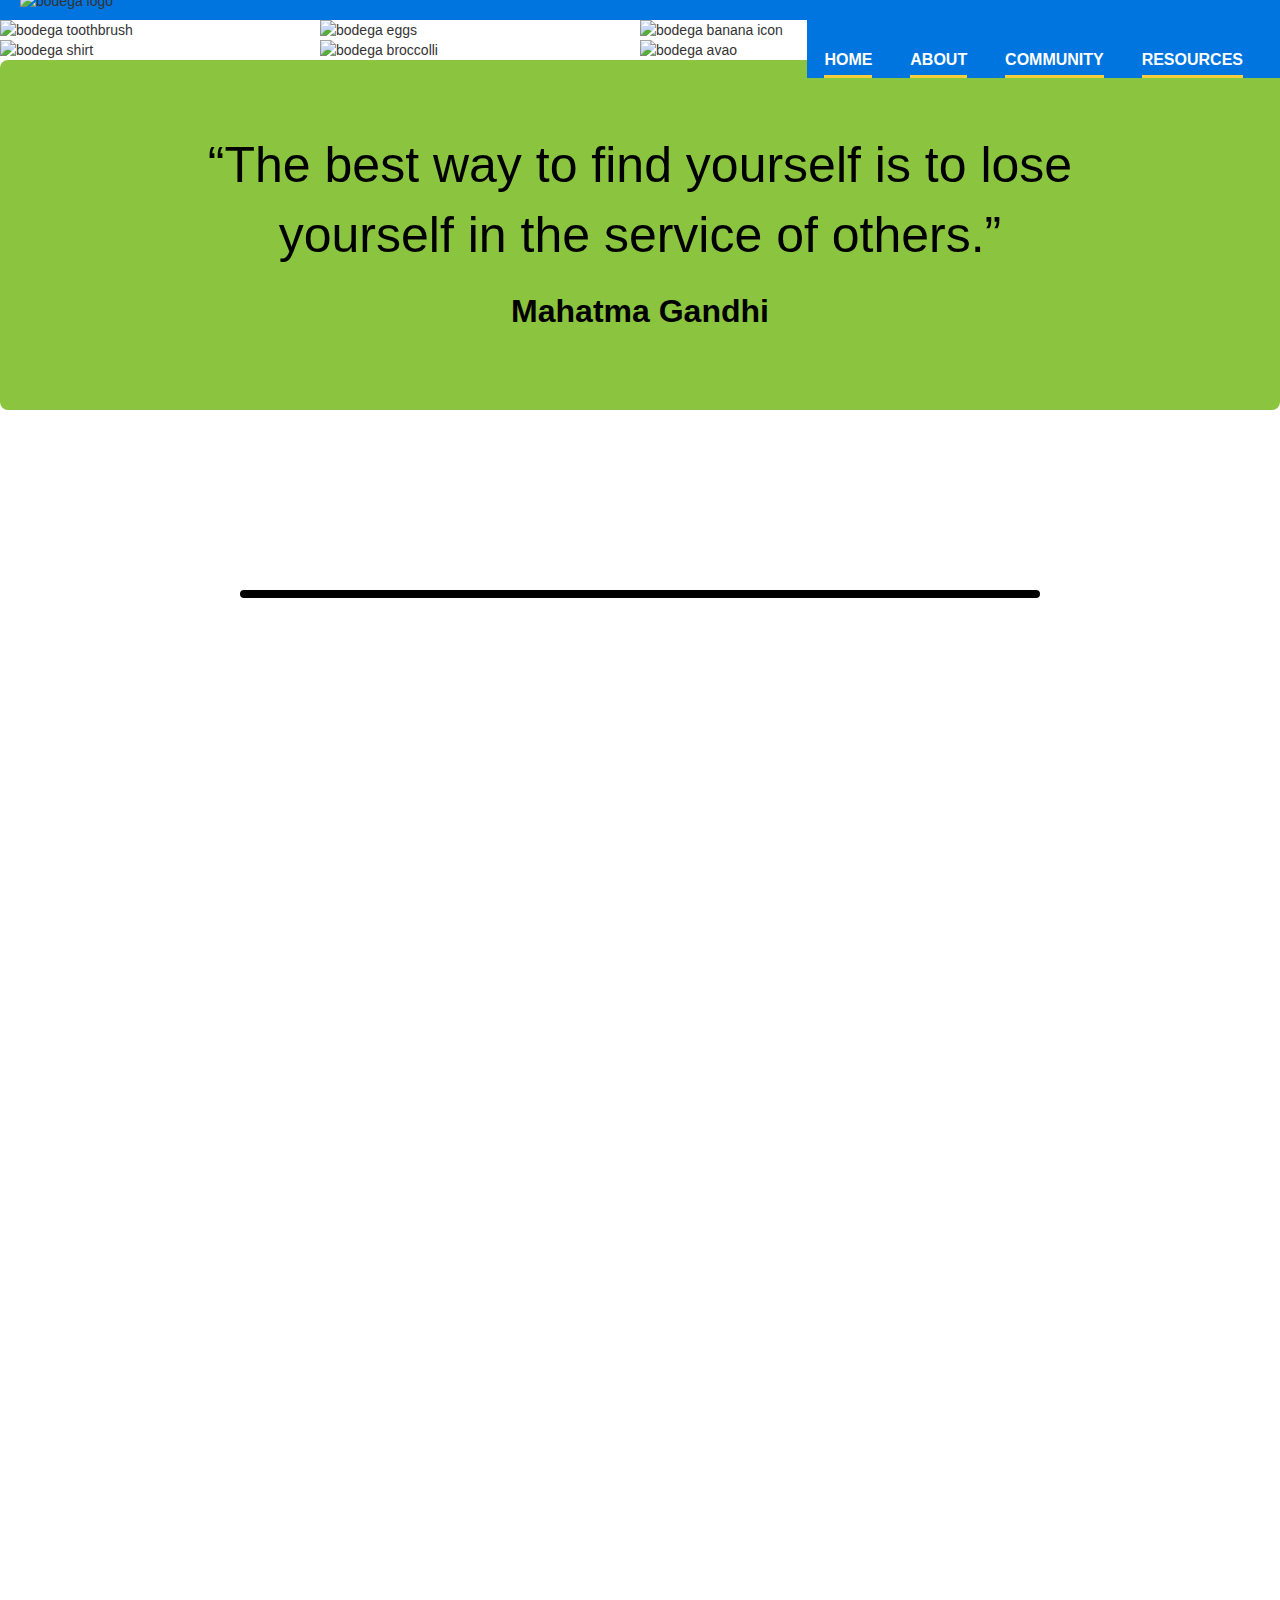
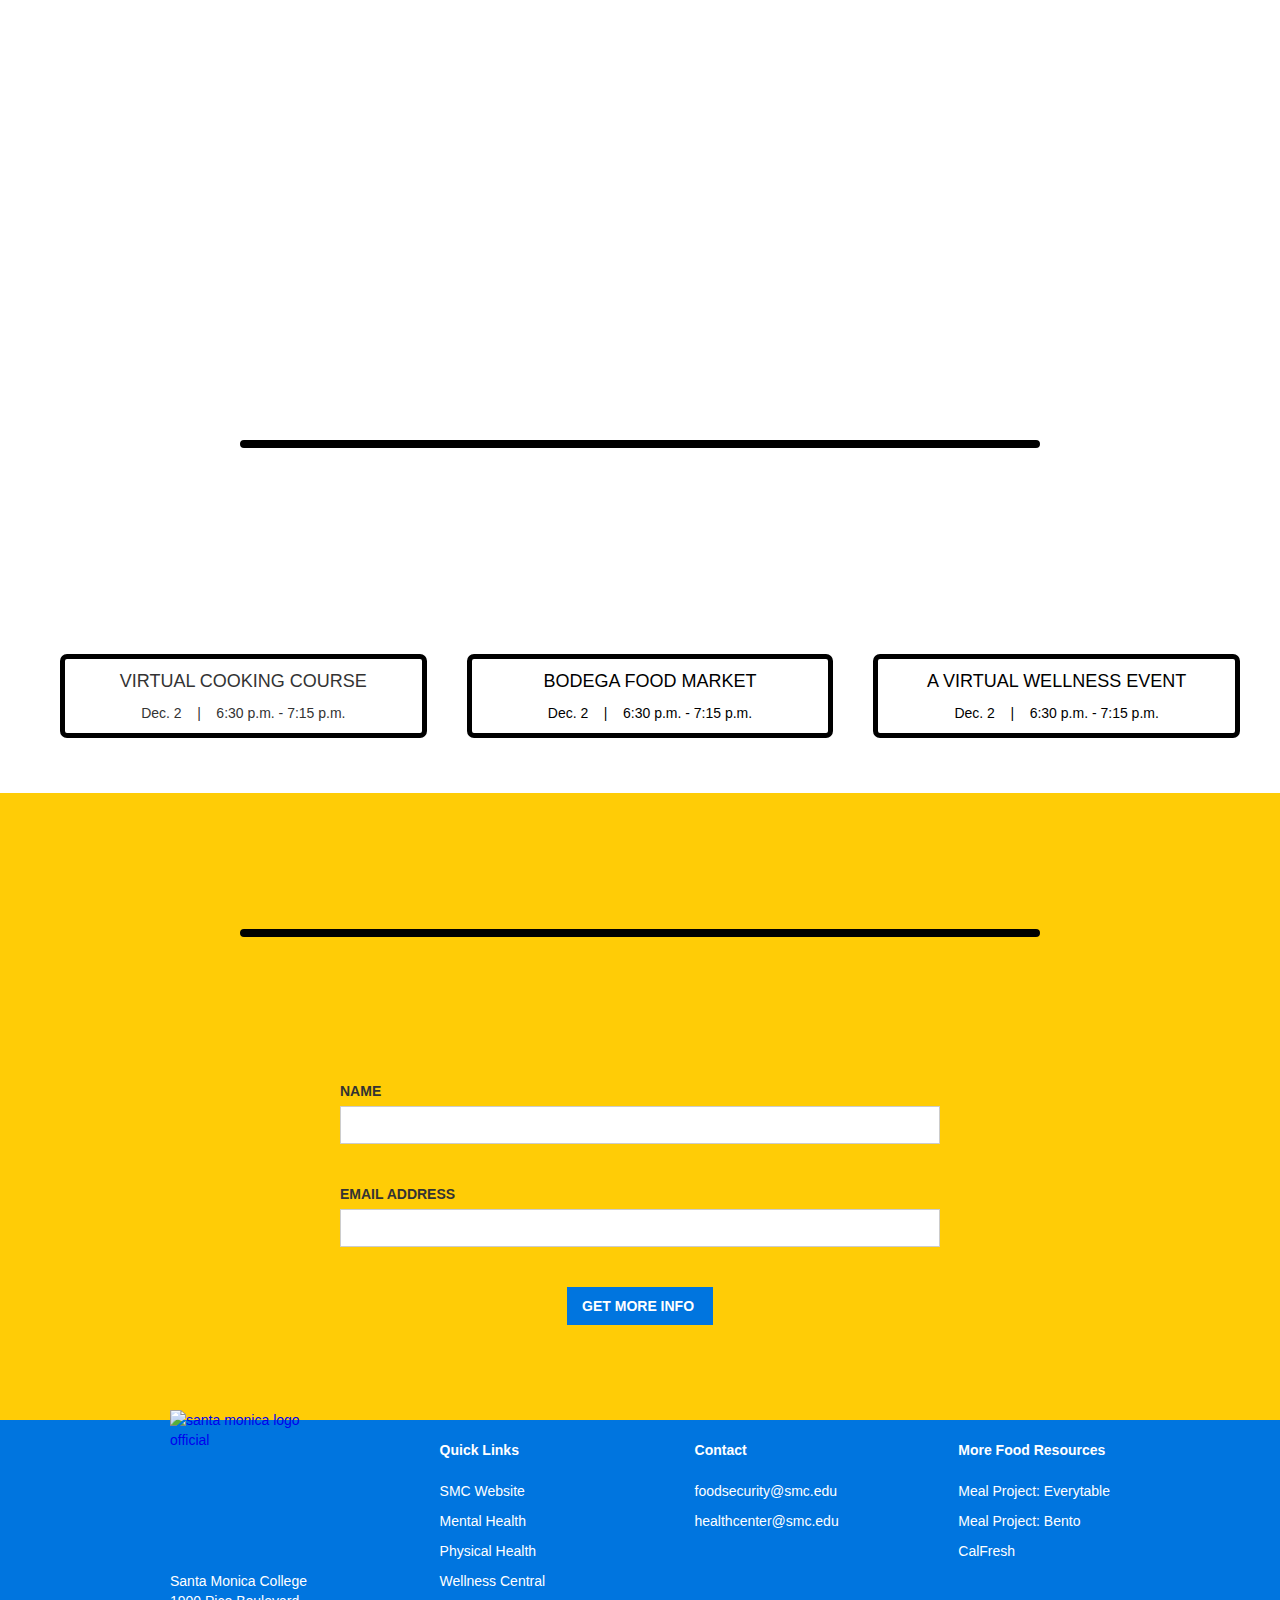
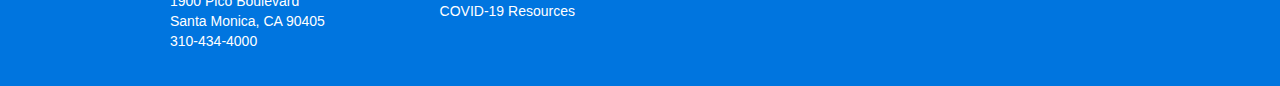
==== community.html @ a3223d7b "Add Webflow Files - Missing Images" ====
<!DOCTYPE html><!--  This site was created in Webflow. http://www.webflow.com  -->
<!--  Last Published: Wed Dec 08 2021 05:04:39 GMT+0000 (Coordinated Universal Time)  -->
<html data-wf-page="61ada73469b1b2267922c259" data-wf-site="6195c857ebc7447e470988b9">
<head>
  <meta charset="utf-8">
  <title>Community</title>
  <meta content="Community" property="og:title">
  <meta content="Community" property="twitter:title">
  <meta content="width=device-width, initial-scale=1" name="viewport">
  <meta content="Webflow" name="generator">
  <link href="css/normalize.css" rel="stylesheet" type="text/css">
  <link href="css/webflow.css" rel="stylesheet" type="text/css">
  <link href="css/bodega-website-ixd-310.webflow.css" rel="stylesheet" type="text/css">
  <script src="https://ajax.googleapis.com/ajax/libs/webfont/1.6.26/webfont.js" type="text/javascript"></script>
  <script type="text/javascript">WebFont.load({  google: {    families: ["Montserrat:100,100italic,200,200italic,300,300italic,400,400italic,500,500italic,600,600italic,700,700italic,800,800italic,900,900italic","Montserrat Alternates:300,regular,500,600,700,800,900","Pacifico:regular"]  }});</script>
  <!-- [if lt IE 9]><script src="https://cdnjs.cloudflare.com/ajax/libs/html5shiv/3.7.3/html5shiv.min.js" type="text/javascript"></script><![endif] -->
  <script type="text/javascript">!function(o,c){var n=c.documentElement,t=" w-mod-";n.className+=t+"js",("ontouchstart"in o||o.DocumentTouch&&c instanceof DocumentTouch)&&(n.className+=t+"touch")}(window,document);</script>
  <link href="images/favicon.ico" rel="shortcut icon" type="image/x-icon">
  <link href="images/webclip.png" rel="apple-touch-icon">
</head>
<body>
  <nav class="home-nav-section wf-section">
    <div class="d-1-logo"><img src="images/NavLogo_final-10.png" loading="lazy" width="159" alt="bodega logo
" class="image-13"></div>
    <nav class="d-1-menu-wrapper">
      <a href="index.html" class="d-1-link-block w-inline-block">
        <div class="d-1-menu-item-text">HOME</div>
        <div class="d-1-underline"></div>
      </a>
      <a href="about.html" class="d-1-link-block w-inline-block">
        <div class="d-1-menu-item-text">ABOUT</div>
        <div class="d-1-underline"></div>
      </a>
      <a href="community.html" aria-current="page" class="d-1-link-block w-inline-block w--current">
        <div class="d-1-menu-item-text">COMMUNITY</div>
        <div class="d-1-underline"></div>
      </a>
      <a href="resources.html" class="d-1-link-block w-inline-block">
        <div class="d-1-menu-item-text">RESOURCES</div>
        <div class="d-1-underline"></div>
      </a>
      <div data-animation="default" data-collapse="medium" data-duration="600" data-easing="ease" data-easing2="ease" data-doc-height="1" role="banner" class="navbar-2 w-nav">
        <div class="container-15 w-container">
          <nav role="navigation" class="nav-menu w-nav-menu">
            <a href="index.html" class="nav-link-5 w-nav-link">Home</a>
            <a href="about.html" class="link-2 yellow-background w-nav-link">About</a>
            <a href="community.html" aria-current="page" class="nav-3 w-nav-link w--current">Community</a>
            <a href="resources.html" class="nav-4 w-nav-link">Resources</a>
          </nav>
          <div class="menu-button w-nav-button">
            <div class="icon-4 w-icon-nav-menu"></div>
          </div>
        </div>
      </div>
    </nav>
  </nav>
  <div class="wf-section">
    <div>
      <div data-w-id="e45777f0-f438-cd22-8558-41109d6bb23a" class="w-layout-grid grid-4"><img src="images/StoryBoard_New_ItemsOffered-03.jpg" loading="lazy" data-w-id="7634d19f-b316-296b-c2ee-1c9d8c2767e9" sizes="100vw" srcset="images/StoryBoard_New_ItemsOffered-03-p-500.jpeg 500w, images/StoryBoard_New_ItemsOffered-03.jpg 700w" alt="bodega toothbrush"><img src="images/bodega_eggs-09.jpg" loading="lazy" data-w-id="75040506-3281-4ea8-082e-192ba6aff287" sizes="100vw" srcset="images/bodega_eggs-09-p-500.jpeg 500w, images/bodega_eggs-09.jpg 700w" alt="bodega eggs"><img src="images/StoryBoard_New_ItemsOffered-04.jpg" loading="lazy" data-w-id="9d619f2c-0c3c-e50c-5f6b-bdda96a50f1c" sizes="100vw" srcset="images/StoryBoard_New_ItemsOffered-04-p-500.jpeg 500w, images/StoryBoard_New_ItemsOffered-04.jpg 700w" alt="bodega banana icon "><img src="images/StoryBoard_New_ItemsOffered-05.jpg" loading="lazy" data-w-id="ff9482c3-9397-cf18-3154-29f34b1988b1" sizes="100vw" srcset="images/StoryBoard_New_ItemsOffered-05-p-500.jpeg 500w, images/StoryBoard_New_ItemsOffered-05.jpg 700w" alt="bodega can
"><img src="images/Bodega_Shirt01-10.jpg" loading="lazy" data-w-id="a0e35982-f54f-77a5-5392-f31b25fa8815" sizes="100vw" srcset="images/Bodega_Shirt01-10-p-500.jpeg 500w, images/Bodega_Shirt01-10.jpg 700w" alt="bodega shirt"><img src="images/Bodega_broccoli-11.jpg" loading="lazy" data-w-id="25e62b72-3841-2dd1-9fca-5ffa284c674c" sizes="100vw" srcset="images/Bodega_broccoli-11-p-500.jpeg 500w, images/Bodega_broccoli-11.jpg 700w" alt="bodega broccolli"><img src="images/bodega_avacado-12.jpg" loading="lazy" data-w-id="90d998bf-7164-bf43-4565-7a4d7003c218" sizes="100vw" srcset="images/bodega_avacado-12-p-500.jpeg 500w, images/bodega_avacado-12.jpg 700w" alt="bodega avao"><img src="images/bodega_bread-13.jpg" loading="lazy" data-w-id="ff2f9548-e84e-c6f9-d883-ca4f148ac5bf" sizes="100vw" srcset="images/bodega_bread-13-p-500.jpeg 500w, images/bodega_bread-13.jpg 700w" alt="bodega bread"></div>
    </div>
  </div>
  <div class="section-11 wf-section">
    <h1 data-w-id="bee46268-5079-b996-7249-a699b93daa24" class="quote">“The best way to find yourself is to lose yourself in the service of others.” <br><span class="text-span-6">Mahatma Gandhi</span></h1>
  </div>
  <div class="wf-section">
    <div class="container-18 w-container">
      <h1 data-w-id="8038a9c7-c31a-c2c3-2d93-ca730bcfe981" style="opacity:0" class="heading-48">What They are Saying</h1>
      <div class="div-block-7"></div>
      <p data-w-id="cfbba2c9-8d67-9980-a7e2-1c7f1f93e9a2" style="opacity:0" class="p-center-community">The Bodega strives to cultivate a supportive community of both SMC staff and students. You can shop at the Bodega for free as a student or even give back to your student community through volunteering. </p>
    </div>
  </div>
  <div class="section-10 wf-section">
    <div class="container-17 w-container">
      <div class="columns-8 w-row">
        <div class="column-27 w-col w-col-4"><img src="images/bodega06-copy-2.jpg" loading="lazy" height="200" width="200" data-w-id="313502a4-d271-ed87-910d-0a98a0516b36" style="opacity:0" alt="student photo " class="circle-image">
          <h2 data-w-id="f2aadf78-c439-fab7-d732-d7dbcd0a4d68" style="opacity:0" class="heading-32">&quot;The Bodega provides plenty of food for a week of groceries&quot;<br>‍<span class="text-span-7">Natalia English Major at SMC</span></h2>
        </div>
        <div class="column-28 w-col w-col-4"><img src="images/Screen-Shot-2021-11-23-at-2.27.46-PM.jpeg" loading="lazy" width="200" height="300" data-w-id="60178235-5ba0-2994-4032-d899b7a41666" style="opacity:0" alt="staff photo" class="circle-image">
          <h2 data-w-id="3da769b5-e87a-112a-dd09-7bc833692fa7" style="opacity:0" class="heading-32">&quot;We&#x27;ve done a great job of keeping students safe at the Bodega.&quot;<br><span class="text-span-8">Thaddeus Basic Needs Counselor</span></h2>
        </div>
        <div class="column-29 w-col w-col-4"><img src="images/pexels-andrea-piacquadio-3762800.jpg" loading="lazy" width="300" height="300" data-w-id="b923ae53-d194-a1a6-b8bf-998281870adb" style="opacity:0" alt="student photo" class="circle-image">
          <h2 data-w-id="93f2bd07-e1c7-968e-21ef-2ab14e6f389c" style="opacity:0" class="heading-32">&quot;I like that the Bodega is free and available to all students&quot;<br><span class="text-span-9">Anonymous 1st Year Student at SMC</span>‍</h2>
        </div>
      </div>
      <div class="columns-8 w-row">
        <div class="column-27 w-col w-col-4"><img src="images/pexels-andrea-piacquadio-3769021.jpg" loading="lazy" height="200" width="200" data-w-id="7895b97b-d1fa-7933-b0f5-e2a52ab19c80" style="opacity:0" alt="student photo" class="circle-image">
          <h2 data-w-id="7895b97b-d1fa-7933-b0f5-e2a52ab19c81" style="opacity:0" class="heading-32">&quot;I volunteered at the Bodega for extra credit offered in one of my courses this semester. I had no idea about the Bodega and now I attend regularly.&quot;<br>‍<span class="text-span-7">Natalia English Major at SMC</span></h2>
        </div>
        <div class="column-28 w-col w-col-4"><img src="images/pexels-andrea-piacquadio-3799835.jpg" loading="lazy" width="200" height="300" data-w-id="7895b97b-d1fa-7933-b0f5-e2a52ab19c88" style="opacity:0" alt="student photo
" class="circle-image">
          <h2 data-w-id="7895b97b-d1fa-7933-b0f5-e2a52ab19c89" style="opacity:0" class="heading-32">&quot;I learned about the Bodega through one of their free events. I got free groceries, pizza, and made new friends with students here at SMC.&quot;<br><span class="text-span-8">Thaddeus Basic Needs Counselor</span></h2>
        </div>
        <div class="column-29 w-col w-col-4"><img src="images/pexels-edmond-dantès-4347366.jpg" loading="lazy" width="300" height="300" data-w-id="7895b97b-d1fa-7933-b0f5-e2a52ab19c8f" style="opacity:0" alt="student photo
" class="circle-image">
          <h2 data-w-id="7895b97b-d1fa-7933-b0f5-e2a52ab19c90" style="opacity:0" class="heading-32">&quot;Volunteering at the Bodega was a great experience. I walked away feeling like I contributed to my fellow <br>students and community.&quot;<br><span class="text-span-9">Anonymous 1st Year Student at SMC</span>‍</h2>
        </div>
      </div>
    </div>
  </div>
  <div class="section-12 wf-section">
    <div class="about-container-1 w-container">
      <h1 data-w-id="e5136b1c-48e1-0cca-8ec2-eaf8b4b55003" style="opacity:0" class="heading-center-copy">Upcoming Events</h1>
      <div class="div-block-7--2"></div>
      <p data-w-id="e5136b1c-48e1-0cca-8ec2-eaf8b4b55006" style="opacity:0" class="p-center-community-2">The Bodega collaborates with the health and wellbeing center to host events centered around wellness. We hope to cultivate a supportive community of students interested in optimizing their health and wellbeing throughout their academic journey here at Santa Monica College. </p>
    </div>
    <div class="container-19 w-container">
      <div class="columns-9 w-row">
        <div class="column w-col w-col-4"><img src="images/event_cards_NEWcolors-01.jpg" loading="lazy" style="opacity:0" data-w-id="da187c57-e5f0-6096-d5cf-b9baa42fd439" alt="event imagery " class="image-12">
          <div class="d-col-text-1 green-hover">
            <h4 class="h4-card-1">VIRTUAL COOKING COURSE <br></h4>
            <h5 class="h4-card-1">Dec. 2    |    6:30 p.m. - 7:15 p.m.<br></h5>
          </div>
        </div>
        <div class="column-2 w-col w-col-4"><img src="images/event_cards_NEWcolors-02.jpg" loading="lazy" style="opacity:0" data-w-id="da187c57-e5f0-6096-d5cf-b9baa42fd442" alt="event imagery " class="image-11">
          <div class="d-col-text-1 torq-hover">
            <h4 class="h4-card-1">BODEGA FOOD MARKET <br></h4>
            <h5 class="h4-card-1">Dec. 2    |    6:30 p.m. - 7:15 p.m.<br></h5>
          </div>
        </div>
        <div class="column-3 w-col w-col-4"><img src="images/event_cards_NEWcolors-03.jpg" loading="lazy" width="385" style="opacity:0" data-w-id="da187c57-e5f0-6096-d5cf-b9baa42fd44b" alt="event imagery " class="image-10">
          <div class="d-col-text-1 purp-hover">
            <h4 class="h4-card-1">A VIRTUAL WELLNESS EVENT </h4>
            <h5 class="h4-card-1">Dec. 2    |    6:30 p.m. - 7:15 p.m.<br></h5>
          </div>
        </div>
      </div>
    </div>
  </div>
  <div class="section-8 wf-section">
    <div class="about-container-1 w-container">
      <h1 data-w-id="e64e1c78-33d4-6c38-cc4d-7ffbde27b4f4" style="opacity:0" class="heading-center-community-3">Get Involved</h1>
      <div>
        <div class="div-block-7--2"></div>
      </div>
      <p data-w-id="e64e1c78-33d4-6c38-cc4d-7ffbde27b4f7" style="opacity:0" class="p-center-community-3">Want to get involved as a student volunteer? Are you able to give back to your student community at SMC? <br>Fill out the form below and we will send you more information about specific times, tasks, and how you can contribute to your student community food market at SMC.</p>
    </div>
    <div class="container-16 w-container">
      <div class="form-block w-form">
        <form id="email-form" name="email-form" data-name="Email Form" class="form"><label for="name" class="field-label-4">NAME</label><input type="text" class="text-field-2 w-input" maxlength="256" name="name" data-name="Name" placeholder="" id="name"><label for="email" class="field-label-3">EMAIL ADDRESS</label><input type="email" class="text-field-3 w-input" maxlength="256" name="email" data-name="Email" placeholder="" id="email" required=""><input type="submit" value="GET MORE INFO " data-wait="Please wait..." class="submit-button-3 w-button"></form>
        <div class="w-form-done">
          <div>Thank you! Your submission has been received!</div>
        </div>
        <div class="w-form-fail">
          <div>Oops! Something went wrong while submitting the form.</div>
        </div>
      </div>
    </div>
  </div>
  <footer id="footer" class="footer wf-section">
    <div class="w-container">
      <div class="footer-flex-container">
        <a href="#" class="footer-logo-link"><img src="images/SMClogo-white1-01.png" width="300" height="300" sizes="(max-width: 479px) 150px, (max-width: 767px) 21vw, 150px" srcset="images/SMClogo-white1-01-p-500.png 500w, images/SMClogo-white1-01-p-800.png 800w, images/SMClogo-white1-01-p-1080.png 1080w, images/SMClogo-white1-01.png 3356w" alt="santa monica logo official
" class="footer-image"></a>
        <div>
          <h2 class="footer-heading">Quick Links</h2>
          <ul role="list" class="w-list-unstyled">
            <li>
              <a href="#" class="footer-link">SMC Website</a>
            </li>
            <li>
              <a href="#" class="footer-link">Mental Health</a>
            </li>
            <li>
              <a href="#" class="footer-link">Physical Health</a>
            </li>
            <li>
              <a href="#" class="footer-link">Wellness Central</a>
            </li>
            <li>
              <a href="#" class="footer-link">COVID-19 Resources</a>
            </li>
          </ul>
        </div>
        <div>
          <h2 class="footer-heading">Contact</h2>
          <ul role="list" class="w-list-unstyled">
            <li>
              <a href="#" class="footer-link">foodsecurity@smc.edu</a>
            </li>
            <li>
              <a href="#" class="footer-link">healthcenter@smc.edu</a>
            </li>
          </ul>
        </div>
        <div>
          <h2 class="footer-heading">More Food Resources</h2>
          <ul role="list" class="w-list-unstyled">
            <li>
              <a href="#" class="footer-link">Meal Project: Everytable</a>
            </li>
            <li>
              <a href="#" class="footer-link">Meal Project: Bento</a>
            </li>
            <li>
              <a href="#" class="footer-link">CalFresh</a>
            </li>
          </ul>
        </div>
      </div>
      <div class="text-block">Santa Monica College<br>1900 Pico Boulevard<br>Santa Monica, CA 90405<br>310-434-4000</div>
    </div>
  </footer>
  <script src="https://d3e54v103j8qbb.cloudfront.net/js/jquery-3.5.1.min.dc5e7f18c8.js?site=6195c857ebc7447e470988b9" type="text/javascript" integrity="sha256-9/aliU8dGd2tb6OSsuzixeV4y/faTqgFtohetphbbj0=" crossorigin="anonymous"></script>
  <script src="js/webflow.js" type="text/javascript"></script>
  <!-- [if lte IE 9]><script src="https://cdnjs.cloudflare.com/ajax/libs/placeholders/3.0.2/placeholders.min.js"></script><![endif] -->
</body>
</html>
---- css/webflow.css ----
@font-face {
  font-family: 'webflow-icons';
  src: url("[data-uri]") format('truetype');
  font-weight: normal;
  font-style: normal;
}
[class^="w-icon-"],
[class*=" w-icon-"] {
  /* use !important to prevent issues with browser extensions that change fonts */
  font-family: 'webflow-icons' !important;
  speak: none;
  font-style: normal;
  font-weight: normal;
  font-variant: normal;
  text-transform: none;
  line-height: 1;
  /* Better Font Rendering =========== */
  -webkit-font-smoothing: antialiased;
  -moz-osx-font-smoothing: grayscale;
}
.w-icon-slider-right:before {
  content: "\e600";
}
.w-icon-slider-left:before {
  content: "\e601";
}
.w-icon-nav-menu:before {
  content: "\e602";
}
.w-icon-arrow-down:before,
.w-icon-dropdown-toggle:before {
  content: "\e603";
}
.w-icon-file-upload-remove:before {
  content: "\e900";
}
.w-icon-file-upload-icon:before {
  content: "\e903";
}
* {
  -webkit-box-sizing: border-box;
  -moz-box-sizing: border-box;
  box-sizing: border-box;
}
html {
  height: 100%;
}
body {
  margin: 0;
  min-height: 100%;
  background-color: #fff;
  font-family: Arial, sans-serif;
  font-size: 14px;
  line-height: 20px;
  color: #333;
}
img {
  max-width: 100%;
  vertical-align: middle;
  display: inline-block;
}
html.w-mod-touch * {
  background-attachment: scroll !important;
}
.w-block {
  display: block;
}
.w-inline-block {
  max-width: 100%;
  display: inline-block;
}
.w-clearfix:before,
.w-clearfix:after {
  content: " ";
  display: table;
  grid-column-start: 1;
  grid-row-start: 1;
  grid-column-end: 2;
  grid-row-end: 2;
}
.w-clearfix:after {
  clear: both;
}
.w-hidden {
  display: none;
}
.w-button {
  display: inline-block;
  padding: 9px 15px;
  background-color: #3898EC;
  color: white;
  border: 0;
  line-height: inherit;
  text-decoration: none;
  cursor: pointer;
  border-radius: 0;
}
input.w-button {
  -webkit-appearance: button;
}
html[data-w-dynpage] [data-w-cloak] {
  color: transparent !important;
}
.w-webflow-badge,
.w-webflow-badge * {
  position: static;
  left: auto;
  top: auto;
  right: auto;
  bottom: auto;
  z-index: auto;
  display: block;
  visibility: visible;
  overflow: visible;
  overflow-x: visible;
  overflow-y: visible;
  box-sizing: border-box;
  width: auto;
  height: auto;
  max-height: none;
  max-width: none;
  min-height: 0;
  min-width: 0;
  margin: 0;
  padding: 0;
  float: none;
  clear: none;
  border: 0 none transparent;
  border-radius: 0;
  background: none;
  background-image: none;
  background-position: 0% 0%;
  background-size: auto auto;
  background-repeat: repeat;
  background-origin: padding-box;
  background-clip: border-box;
  background-attachment: scroll;
  background-color: transparent;
  box-shadow: none;
  opacity: 1.0;
  transform: none;
  transition: none;
  direction: ltr;
  font-family: inherit;
  font-weight: inherit;
  color: inherit;
  font-size: inherit;
  line-height: inherit;
  font-style: inherit;
  font-variant: inherit;
  text-align: inherit;
  letter-spacing: inherit;
  text-decoration: inherit;
  text-indent: 0;
  text-transform: inherit;
  list-style-type: disc;
  text-shadow: none;
  font-smoothing: auto;
  vertical-align: baseline;
  cursor: inherit;
  white-space: inherit;
  word-break: normal;
  word-spacing: normal;
  word-wrap: normal;
}
.w-webflow-badge {
  position: fixed !important;
  display: inline-block !important;
  visibility: visible !important;
  opacity: 1 !important;
  z-index: 2147483647 !important;
  top: auto !important;
  right: 12px !important;
  bottom: 12px !important;
  left: auto !important;
  color: #AAADB0 !important;
  background-color: #fff !important;
  border-radius: 3px !important;
  padding: 6px 8px 6px 6px !important;
  font-size: 12px !important;
  opacity: 1.0 !important;
  line-height: 14px !important;
  text-decoration: none !important;
  transform: none !important;
  margin: 0 !important;
  width: auto !important;
  height: auto !important;
  overflow: visible !important;
  white-space: nowrap;
  box-shadow: 0 0 0 1px rgba(0, 0, 0, 0.1), 0px 1px 3px rgba(0, 0, 0, 0.1);
  cursor: pointer;
}
.w-webflow-badge > img {
  display: inline-block !important;
  visibility: visible !important;
  opacity: 1 !important;
  vertical-align: middle !important;
}
h1,
h2,
h3,
h4,
h5,
h6 {
  font-weight: bold;
  margin-bottom: 10px;
}
h1 {
  font-size: 38px;
  line-height: 44px;
  margin-top: 20px;
}
h2 {
  font-size: 32px;
  line-height: 36px;
  margin-top: 20px;
}
h3 {
  font-size: 24px;
  line-height: 30px;
  margin-top: 20px;
}
h4 {
  font-size: 18px;
  line-height: 24px;
  margin-top: 10px;
}
h5 {
  font-size: 14px;
  line-height: 20px;
  margin-top: 10px;
}
h6 {
  font-size: 12px;
  line-height: 18px;
  margin-top: 10px;
}
p {
  margin-top: 0;
  margin-bottom: 10px;
}
blockquote {
  margin: 0 0 10px 0;
  padding: 10px 20px;
  border-left: 5px solid #E2E2E2;
  font-size: 18px;
  line-height: 22px;
}
figure {
  margin: 0;
  margin-bottom: 10px;
}
figcaption {
  margin-top: 5px;
  text-align: center;
}
ul,
ol {
  margin-top: 0px;
  margin-bottom: 10px;
  padding-left: 40px;
}
.w-list-unstyled {
  padding-left: 0;
  list-style: none;
}
.w-embed:before,
.w-embed:after {
  content: " ";
  display: table;
  grid-column-start: 1;
  grid-row-start: 1;
  grid-column-end: 2;
  grid-row-end: 2;
}
.w-embed:after {
  clear: both;
}
.w-video {
  width: 100%;
  position: relative;
  padding: 0;
}
.w-video iframe,
.w-video object,
.w-video embed {
  position: absolute;
  top: 0;
  left: 0;
  width: 100%;
  height: 100%;
}
fieldset {
  padding: 0;
  margin: 0;
  border: 0;
}
button,
html input[type='button'],
input[type='reset'] {
  border: 0;
  cursor: pointer;
  -webkit-appearance: button;
}
.w-form {
  margin: 0 0 15px;
}
.w-form-done {
  display: none;
  padding: 20px;
  text-align: center;
  background-color: #dddddd;
}
.w-form-fail {
  display: none;
  margin-top: 10px;
  padding: 10px;
  background-color: #ffdede;
}
label {
  display: block;
  margin-bottom: 5px;
  font-weight: bold;
}
.w-input,
.w-select {
  display: block;
  width: 100%;
  height: 38px;
  padding: 8px 12px;
  margin-bottom: 10px;
  font-size: 14px;
  line-height: 1.428571429;
  color: #333333;
  vertical-align: middle;
  background-color: #ffffff;
  border: 1px solid #cccccc;
}
.w-input:-moz-placeholder,
.w-select:-moz-placeholder {
  color: #999;
}
.w-input::-moz-placeholder,
.w-select::-moz-placeholder {
  color: #999;
  opacity: 1;
}
.w-input:-ms-input-placeholder,
.w-select:-ms-input-placeholder {
  color: #999;
}
.w-input::-webkit-input-placeholder,
.w-select::-webkit-input-placeholder {
  color: #999;
}
.w-input:focus,
.w-select:focus {
  border-color: #3898EC;
  outline: 0;
}
.w-input[disabled],
.w-select[disabled],
.w-input[readonly],
.w-select[readonly],
fieldset[disabled] .w-input,
fieldset[disabled] .w-select {
  cursor: not-allowed;
  background-color: #eeeeee;
}
textarea.w-input,
textarea.w-select {
  height: auto;
}
.w-select {
  background-color: #f3f3f3;
}
.w-select[multiple] {
  height: auto;
}
.w-form-label {
  display: inline-block;
  cursor: pointer;
  font-weight: normal;
  margin-bottom: 0px;
}
.w-radio {
  display: block;
  margin-bottom: 5px;
  padding-left: 20px;
}
.w-radio:before,
.w-radio:after {
  content: " ";
  display: table;
  grid-column-start: 1;
  grid-row-start: 1;
  grid-column-end: 2;
  grid-row-end: 2;
}
.w-radio:after {
  clear: both;
}
.w-radio-input {
  margin: 4px 0 0;
  margin-top: 1px \9;
  line-height: normal;
  float: left;
  margin-left: -20px;
}
.w-radio-input {
  margin-top: 3px;
}
.w-file-upload {
  display: block;
  margin-bottom: 10px;
}
.w-file-upload-input {
  width: 0.1px;
  height: 0.1px;
  opacity: 0;
  overflow: hidden;
  position: absolute;
  z-index: -100;
}
.w-file-upload-default,
.w-file-upload-uploading,
.w-file-upload-success {
  display: inline-block;
  color: #333333;
}
.w-file-upload-error {
  display: block;
  margin-top: 10px;
}
.w-file-upload-default.w-hidden,
.w-file-upload-uploading.w-hidden,
.w-file-upload-error.w-hidden,
.w-file-upload-success.w-hidden {
  display: none;
}
.w-file-upload-uploading-btn {
  display: flex;
  font-size: 14px;
  font-weight: normal;
  cursor: pointer;
  margin: 0;
  padding: 8px 12px;
  border: 1px solid #cccccc;
  background-color: #fafafa;
}
.w-file-upload-file {
  display: flex;
  flex-grow: 1;
  justify-content: space-between;
  margin: 0;
  padding: 8px 9px 8px 11px;
  border: 1px solid #cccccc;
  background-color: #fafafa;
}
.w-file-upload-file-name {
  font-size: 14px;
  font-weight: normal;
  display: block;
}
.w-file-remove-link {
  margin-top: 3px;
  margin-left: 10px;
  width: auto;
  height: auto;
  padding: 3px;
  display: block;
  cursor: pointer;
}
.w-icon-file-upload-remove {
  margin: auto;
  font-size: 10px;
}
.w-file-upload-error-msg {
  display: inline-block;
  color: #ea384c;
  padding: 2px 0;
}
.w-file-upload-info {
  display: inline-block;
  line-height: 38px;
  padding: 0 12px;
}
.w-file-upload-label {
  display: inline-block;
  font-size: 14px;
  font-weight: normal;
  cursor: pointer;
  margin: 0;
  padding: 8px 12px;
  border: 1px solid #cccccc;
  background-color: #fafafa;
}
.w-icon-file-upload-icon,
.w-icon-file-upload-uploading {
  display: inline-block;
  margin-right: 8px;
  width: 20px;
}
.w-icon-file-upload-uploading {
  height: 20px;
}
.w-container {
  margin-left: auto;
  margin-right: auto;
  max-width: 940px;
}
.w-container:before,
.w-container:after {
  content: " ";
  display: table;
  grid-column-start: 1;
  grid-row-start: 1;
  grid-column-end: 2;
  grid-row-end: 2;
}
.w-container:after {
  clear: both;
}
.w-container .w-row {
  margin-left: -10px;
  margin-right: -10px;
}
.w-row:before,
.w-row:after {
  content: " ";
  display: table;
  grid-column-start: 1;
  grid-row-start: 1;
  grid-column-end: 2;
  grid-row-end: 2;
}
.w-row:after {
  clear: both;
}
.w-row .w-row {
  margin-left: 0;
  margin-right: 0;
}
.w-col {
  position: relative;
  float: left;
  width: 100%;
  min-height: 1px;
  padding-left: 10px;
  padding-right: 10px;
}
.w-col .w-col {
  padding-left: 0;
  padding-right: 0;
}
.w-col-1 {
  width: 8.33333333%;
}
.w-col-2 {
  width: 16.66666667%;
}
.w-col-3 {
  width: 25%;
}
.w-col-4 {
  width: 33.33333333%;
}
.w-col-5 {
  width: 41.66666667%;
}
.w-col-6 {
  width: 50%;
}
.w-col-7 {
  width: 58.33333333%;
}
.w-col-8 {
  width: 66.66666667%;
}
.w-col-9 {
  width: 75%;
}
.w-col-10 {
  width: 83.33333333%;
}
.w-col-11 {
  width: 91.66666667%;
}
.w-col-12 {
  width: 100%;
}
.w-hidden-main {
  display: none !important;
}
@media screen and (max-width: 991px) {
  .w-container {
    max-width: 728px;
  }
  .w-hidden-main {
    display: inherit !important;
  }
  .w-hidden-medium {
    display: none !important;
  }
  .w-col-medium-1 {
    width: 8.33333333%;
  }
  .w-col-medium-2 {
    width: 16.66666667%;
  }
  .w-col-medium-3 {
    width: 25%;
  }
  .w-col-medium-4 {
    width: 33.33333333%;
  }
  .w-col-medium-5 {
    width: 41.66666667%;
  }
  .w-col-medium-6 {
    width: 50%;
  }
  .w-col-medium-7 {
    width: 58.33333333%;
  }
  .w-col-medium-8 {
    width: 66.66666667%;
  }
  .w-col-medium-9 {
    width: 75%;
  }
  .w-col-medium-10 {
    width: 83.33333333%;
  }
  .w-col-medium-11 {
    width: 91.66666667%;
  }
  .w-col-medium-12 {
    width: 100%;
  }
  .w-col-stack {
    width: 100%;
    left: auto;
    right: auto;
  }
}
@media screen and (max-width: 767px) {
  .w-hidden-main {
    display: inherit !important;
  }
  .w-hidden-medium {
    display: inherit !important;
  }
  .w-hidden-small {
    display: none !important;
  }
  .w-row,
  .w-container .w-row {
    margin-left: 0;
    margin-right: 0;
  }
  .w-col {
    width: 100%;
    left: auto;
    right: auto;
  }
  .w-col-small-1 {
    width: 8.33333333%;
  }
  .w-col-small-2 {
    width: 16.66666667%;
  }
  .w-col-small-3 {
    width: 25%;
  }
  .w-col-small-4 {
    width: 33.33333333%;
  }
  .w-col-small-5 {
    width: 41.66666667%;
  }
  .w-col-small-6 {
    width: 50%;
  }
  .w-col-small-7 {
    width: 58.33333333%;
  }
  .w-col-small-8 {
    width: 66.66666667%;
  }
  .w-col-small-9 {
    width: 75%;
  }
  .w-col-small-10 {
    width: 83.33333333%;
  }
  .w-col-small-11 {
    width: 91.66666667%;
  }
  .w-col-small-12 {
    width: 100%;
  }
}
@media screen and (max-width: 479px) {
  .w-container {
    max-width: none;
  }
  .w-hidden-main {
    display: inherit !important;
  }
  .w-hidden-medium {
    display: inherit !important;
  }
  .w-hidden-small {
    display: inherit !important;
  }
  .w-hidden-tiny {
    display: none !important;
  }
  .w-col {
    width: 100%;
  }
  .w-col-tiny-1 {
    width: 8.33333333%;
  }
  .w-col-tiny-2 {
    width: 16.66666667%;
  }
  .w-col-tiny-3 {
    width: 25%;
  }
  .w-col-tiny-4 {
    width: 33.33333333%;
  }
  .w-col-tiny-5 {
    width: 41.66666667%;
  }
  .w-col-tiny-6 {
    width: 50%;
  }
  .w-col-tiny-7 {
    width: 58.33333333%;
  }
  .w-col-tiny-8 {
    width: 66.66666667%;
  }
  .w-col-tiny-9 {
    width: 75%;
  }
  .w-col-tiny-10 {
    width: 83.33333333%;
  }
  .w-col-tiny-11 {
    width: 91.66666667%;
  }
  .w-col-tiny-12 {
    width: 100%;
  }
}
.w-widget {
  position: relative;
}
.w-widget-map {
  width: 100%;
  height: 400px;
}
.w-widget-map label {
  width: auto;
  display: inline;
}
.w-widget-map img {
  max-width: inherit;
}
.w-widget-map .gm-style-iw {
  text-align: center;
}
.w-widget-map .gm-style-iw > button {
  display: none !important;
}
.w-widget-twitter {
  overflow: hidden;
}
.w-widget-twitter-count-shim {
  display: inline-block;
  vertical-align: top;
  position: relative;
  width: 28px;
  height: 20px;
  text-align: center;
  background: white;
  border: #758696 solid 1px;
  border-radius: 3px;
}
.w-widget-twitter-count-shim * {
  pointer-events: none;
  -webkit-user-select: none;
  -moz-user-select: none;
  -ms-user-select: none;
  user-select: none;
}
.w-widget-twitter-count-shim .w-widget-twitter-count-inner {
  position: relative;
  font-size: 15px;
  line-height: 12px;
  text-align: center;
  color: #999;
  font-family: serif;
}
.w-widget-twitter-count-shim .w-widget-twitter-count-clear {
  position: relative;
  display: block;
}
.w-widget-twitter-count-shim.w--large {
  width: 36px;
  height: 28px;
}
.w-widget-twitter-count-shim.w--large .w-widget-twitter-count-inner {
  font-size: 18px;
  line-height: 18px;
}
.w-widget-twitter-count-shim:not(.w--vertical) {
  margin-left: 5px;
  margin-right: 8px;
}
.w-widget-twitter-count-shim:not(.w--vertical).w--large {
  margin-left: 6px;
}
.w-widget-twitter-count-shim:not(.w--vertical):before,
.w-widget-twitter-count-shim:not(.w--vertical):after {
  top: 50%;
  left: 0;
  border: solid transparent;
  content: " ";
  height: 0;
  width: 0;
  position: absolute;
  pointer-events: none;
}
.w-widget-twitter-count-shim:not(.w--vertical):before {
  border-color: rgba(117, 134, 150, 0);
  border-right-color: #5d6c7b;
  border-width: 4px;
  margin-left: -9px;
  margin-top: -4px;
}
.w-widget-twitter-count-shim:not(.w--vertical).w--large:before {
  border-width: 5px;
  margin-left: -10px;
  margin-top: -5px;
}
.w-widget-twitter-count-shim:not(.w--vertical):after {
  border-color: rgba(255, 255, 255, 0);
  border-right-color: white;
  border-width: 4px;
  margin-left: -8px;
  margin-top: -4px;
}
.w-widget-twitter-count-shim:not(.w--vertical).w--large:after {
  border-width: 5px;
  margin-left: -9px;
  margin-top: -5px;
}
.w-widget-twitter-count-shim.w--vertical {
  width: 61px;
  height: 33px;
  margin-bottom: 8px;
}
.w-widget-twitter-count-shim.w--vertical:before,
.w-widget-twitter-count-shim.w--vertical:after {
  top: 100%;
  left: 50%;
  border: solid transparent;
  content: " ";
  height: 0;
  width: 0;
  position: absolute;
  pointer-events: none;
}
.w-widget-twitter-count-shim.w--vertical:before {
  border-color: rgba(117, 134, 150, 0);
  border-top-color: #5d6c7b;
  border-width: 5px;
  margin-left: -5px;
}
.w-widget-twitter-count-shim.w--vertical:after {
  border-color: rgba(255, 255, 255, 0);
  border-top-color: white;
  border-width: 4px;
  margin-left: -4px;
}
.w-widget-twitter-count-shim.w--vertical .w-widget-twitter-count-inner {
  font-size: 18px;
  line-height: 22px;
}
.w-widget-twitter-count-shim.w--vertical.w--large {
  width: 76px;
}
.w-widget-gplus {
  overflow: hidden;
}
.w-background-video {
  position: relative;
  overflow: hidden;
  height: 500px;
  color: white;
}
.w-background-video > video {
  background-size: cover;
  background-position: 50% 50%;
  position: absolute;
  margin: auto;
  width: 100%;
  height: 100%;
  right: -100%;
  bottom: -100%;
  top: -100%;
  left: -100%;
  object-fit: cover;
  z-index: -100;
}
.w-background-video > video::-webkit-media-controls-start-playback-button {
  display: none !important;
  -webkit-appearance: none;
}
.w-slider {
  position: relative;
  height: 300px;
  text-align: center;
  background: #dddddd;
  clear: both;
  -webkit-tap-highlight-color: rgba(0, 0, 0, 0);
  tap-highlight-color: rgba(0, 0, 0, 0);
}
.w-slider-mask {
  position: relative;
  display: block;
  overflow: hidden;
  z-index: 1;
  left: 0;
  right: 0;
  height: 100%;
  white-space: nowrap;
}
.w-slide {
  position: relative;
  display: inline-block;
  vertical-align: top;
  width: 100%;
  height: 100%;
  white-space: normal;
  text-align: left;
}
.w-slider-nav {
  position: absolute;
  z-index: 2;
  top: auto;
  right: 0;
  bottom: 0;
  left: 0;
  margin: auto;
  padding-top: 10px;
  height: 40px;
  text-align: center;
  -webkit-tap-highlight-color: rgba(0, 0, 0, 0);
  tap-highlight-color: rgba(0, 0, 0, 0);
}
.w-slider-nav.w-round > div {
  border-radius: 100%;
}
.w-slider-nav.w-num > div {
  width: auto;
  height: auto;
  padding: 0.2em 0.5em;
  font-size: inherit;
  line-height: inherit;
}
.w-slider-nav.w-shadow > div {
  box-shadow: 0 0 3px rgba(51, 51, 51, 0.4);
}
.w-slider-nav-invert {
  color: #fff;
}
.w-slider-nav-invert > div {
  background-color: rgba(34, 34, 34, 0.4);
}
.w-slider-nav-invert > div.w-active {
  background-color: #222;
}
.w-slider-dot {
  position: relative;
  display: inline-block;
  width: 1em;
  height: 1em;
  background-color: rgba(255, 255, 255, 0.4);
  cursor: pointer;
  margin: 0 3px 0.5em;
  transition: background-color 100ms, color 100ms;
}
.w-slider-dot.w-active {
  background-color: #fff;
}
.w-slider-dot:focus {
  outline: none;
  box-shadow: 0px 0px 0px 2px #fff;
}
.w-slider-dot:focus.w-active {
  box-shadow: none;
}
.w-slider-arrow-left,
.w-slider-arrow-right {
  position: absolute;
  width: 80px;
  top: 0;
  right: 0;
  bottom: 0;
  left: 0;
  margin: auto;
  cursor: pointer;
  overflow: hidden;
  color: white;
  font-size: 40px;
  -webkit-tap-highlight-color: rgba(0, 0, 0, 0);
  tap-highlight-color: rgba(0, 0, 0, 0);
  -webkit-user-select: none;
  -moz-user-select: none;
  -ms-user-select: none;
  user-select: none;
}
.w-slider-arrow-left [class^='w-icon-'],
.w-slider-arrow-right [class^='w-icon-'],
.w-slider-arrow-left [class*=' w-icon-'],
.w-slider-arrow-right [class*=' w-icon-'] {
  position: absolute;
}
.w-slider-arrow-left:focus,
.w-slider-arrow-right:focus {
  outline: 0;
}
.w-slider-arrow-left {
  z-index: 3;
  right: auto;
}
.w-slider-arrow-right {
  z-index: 4;
  left: auto;
}
.w-icon-slider-left,
.w-icon-slider-right {
  top: 0;
  right: 0;
  bottom: 0;
  left: 0;
  margin: auto;
  width: 1em;
  height: 1em;
}
.w-slider-aria-label {
  border: 0;
  clip: rect(0 0 0 0);
  height: 1px;
  margin: -1px;
  overflow: hidden;
  padding: 0;
  position: absolute;
  width: 1px;
}
.w-slider-force-show {
  display: block !important;
}
.w-dropdown {
  display: inline-block;
  position: relative;
  text-align: left;
  margin-left: auto;
  margin-right: auto;
  z-index: 900;
}
.w-dropdown-btn,
.w-dropdown-toggle,
.w-dropdown-link {
  position: relative;
  vertical-align: top;
  text-decoration: none;
  color: #222222;
  padding: 20px;
  text-align: left;
  margin-left: auto;
  margin-right: auto;
  white-space: nowrap;
}
.w-dropdown-toggle {
  -webkit-user-select: none;
  -moz-user-select: none;
  -ms-user-select: none;
  user-select: none;
  display: inline-block;
  cursor: pointer;
  padding-right: 40px;
}
.w-dropdown-toggle:focus {
  outline: 0;
}
.w-icon-dropdown-toggle {
  position: absolute;
  top: 0;
  right: 0;
  bottom: 0;
  margin: auto;
  margin-right: 20px;
  width: 1em;
  height: 1em;
}
.w-dropdown-list {
  position: absolute;
  background: #dddddd;
  display: none;
  min-width: 100%;
}
.w-dropdown-list.w--open {
  display: block;
}
.w-dropdown-link {
  padding: 10px 20px;
  display: block;
  color: #222222;
}
.w-dropdown-link.w--current {
  color: #0082f3;
}
.w-dropdown-link:focus {
  outline: 0;
}
@media screen and (max-width: 767px) {
  .w-nav-brand {
    padding-left: 10px;
  }
}
/**
 * ## Note
 * Safari (on both iOS and OS X) does not handle viewport units (vh, vw) well.
 * For example percentage units do not work on descendants of elements that
 * have any dimensions expressed in viewport units. It also doesn’t handle them at
 * all in `calc()`.
 */
/**
 * Wrapper around all lightbox elements
 *
 * 1. Since the lightbox can receive focus, IE also gives it an outline.
 * 2. Fixes flickering on Chrome when a transition is in progress
 *    underneath the lightbox.
 */
.w-lightbox-backdrop {
  color: #000;
  cursor: auto;
  font-family: serif;
  font-size: medium;
  font-style: normal;
  font-variant: normal;
  font-weight: normal;
  letter-spacing: normal;
  line-height: normal;
  list-style: disc;
  text-align: start;
  text-indent: 0;
  text-shadow: none;
  text-transform: none;
  visibility: visible;
  white-space: normal;
  word-break: normal;
  word-spacing: normal;
  word-wrap: normal;
  position: fixed;
  top: 0;
  right: 0;
  bottom: 0;
  left: 0;
  color: #fff;
  font-family: "Helvetica Neue", Helvetica, Ubuntu, "Segoe UI", Verdana, sans-serif;
  font-size: 17px;
  line-height: 1.2;
  font-weight: 300;
  text-align: center;
  background: rgba(0, 0, 0, 0.9);
  z-index: 2000;
  outline: 0;
  /* 1 */
  opacity: 0;
  -webkit-user-select: none;
  -moz-user-select: none;
  -ms-user-select: none;
  -webkit-tap-highlight-color: transparent;
  -webkit-transform: translate(0, 0);
  /* 2 */
}
/**
 * Neat trick to bind the rubberband effect to our canvas instead of the whole
 * document on iOS. It also prevents a bug that causes the document underneath to scroll.
 */
.w-lightbox-backdrop,
.w-lightbox-container {
  height: 100%;
  overflow: auto;
  -webkit-overflow-scrolling: touch;
}
.w-lightbox-content {
  position: relative;
  height: 100vh;
  overflow: hidden;
}
.w-lightbox-view {
  position: absolute;
  width: 100vw;
  height: 100vh;
  opacity: 0;
}
.w-lightbox-view:before {
  content: "";
  height: 100vh;
}
/* .w-lightbox-content */
.w-lightbox-group,
.w-lightbox-group .w-lightbox-view,
.w-lightbox-group .w-lightbox-view:before {
  height: 86vh;
}
.w-lightbox-frame,
.w-lightbox-view:before {
  display: inline-block;
  vertical-align: middle;
}
/*
 * 1. Remove default margin set by user-agent on the <figure> element.
 */
.w-lightbox-figure {
  position: relative;
  margin: 0;
  /* 1 */
}
.w-lightbox-group .w-lightbox-figure {
  cursor: pointer;
}
/**
 * IE adds image dimensions as width and height attributes on the IMG tag,
 * but we need both width and height to be set to auto to enable scaling.
 */
.w-lightbox-img {
  width: auto;
  height: auto;
  max-width: none;
}
/**
 * 1. Reset if style is set by user on "All Images"
 */
.w-lightbox-image {
  display: block;
  float: none;
  /* 1 */
  max-width: 100vw;
  max-height: 100vh;
}
.w-lightbox-group .w-lightbox-image {
  max-height: 86vh;
}
.w-lightbox-caption {
  position: absolute;
  right: 0;
  bottom: 0;
  left: 0;
  padding: .5em 1em;
  background: rgba(0, 0, 0, 0.4);
  text-align: left;
  text-overflow: ellipsis;
  white-space: nowrap;
  overflow: hidden;
}
.w-lightbox-embed {
  position: absolute;
  top: 0;
  right: 0;
  bottom: 0;
  left: 0;
  width: 100%;
  height: 100%;
}
.w-lightbox-control {
  position: absolute;
  top: 0;
  width: 4em;
  background-size: 24px;
  background-repeat: no-repeat;
  background-position: center;
  cursor: pointer;
  -webkit-transition: all .3s;
  transition: all .3s;
}
.w-lightbox-left {
  display: none;
  bottom: 0;
  left: 0;
  /* <svg xmlns="http://www.w3.org/2000/svg" viewBox="-20 0 24 40" width="24" height="40"><g transform="rotate(45)"><path d="m0 0h5v23h23v5h-28z" opacity=".4"/><path d="m1 1h3v23h23v3h-26z" fill="#fff"/></g></svg> */
  background-image: url("[data-uri]");
}
.w-lightbox-right {
  display: none;
  right: 0;
  bottom: 0;
  /* <svg xmlns="http://www.w3.org/2000/svg" viewBox="-4 0 24 40" width="24" height="40"><g transform="rotate(45)"><path d="m0-0h28v28h-5v-23h-23z" opacity=".4"/><path d="m1 1h26v26h-3v-23h-23z" fill="#fff"/></g></svg> */
  background-image: url("[data-uri]");
}
/*
 * Without specifying the with and height inside the SVG, all versions of IE render the icon too small.
 * The bug does not seem to manifest itself if the elements are tall enough such as the above arrows.
 * (http://stackoverflow.com/questions/16092114/background-size-differs-in-internet-explorer)
 */
.w-lightbox-close {
  right: 0;
  height: 2.6em;
  /* <svg xmlns="http://www.w3.org/2000/svg" viewBox="-4 0 18 17" width="18" height="17"><g transform="rotate(45)"><path d="m0 0h7v-7h5v7h7v5h-7v7h-5v-7h-7z" opacity=".4"/><path d="m1 1h7v-7h3v7h7v3h-7v7h-3v-7h-7z" fill="#fff"/></g></svg> */
  background-image: url("[data-uri]");
  background-size: 18px;
}
/**
 * 1. All IE versions add extra space at the bottom without this.
 */
.w-lightbox-strip {
  position: absolute;
  bottom: 0;
  left: 0;
  right: 0;
  padding: 0 1vh;
  line-height: 0;
  /* 1 */
  white-space: nowrap;
  overflow-x: auto;
  overflow-y: hidden;
}
/*
 * 1. We use content-box to avoid having to do `width: calc(10vh + 2vw)`
 *    which doesn’t work in Safari anyway.
 * 2. Chrome renders images pixelated when switching to GPU. Making sure
 *    the parent is also rendered on the GPU (by setting translate3d for
 *    example) fixes this behavior.
 */
.w-lightbox-item {
  display: inline-block;
  width: 10vh;
  padding: 2vh 1vh;
  box-sizing: content-box;
  /* 1 */
  cursor: pointer;
  -webkit-transform: translate3d(0, 0, 0);
  /* 2 */
}
.w-lightbox-active {
  opacity: .3;
}
.w-lightbox-thumbnail {
  position: relative;
  height: 10vh;
  background: #222;
  overflow: hidden;
}
.w-lightbox-thumbnail-image {
  position: absolute;
  top: 0;
  left: 0;
}
.w-lightbox-thumbnail .w-lightbox-tall {
  top: 50%;
  width: 100%;
  -webkit-transform: translate(0, -50%);
  -ms-transform: translate(0, -50%);
  transform: translate(0, -50%);
}
.w-lightbox-thumbnail .w-lightbox-wide {
  left: 50%;
  height: 100%;
  -webkit-transform: translate(-50%, 0);
  -ms-transform: translate(-50%, 0);
  transform: translate(-50%, 0);
}
/*
 * Spinner
 *
 * Absolute pixel values are used to avoid rounding errors that would cause
 * the white spinning element to be misaligned with the track.
 */
.w-lightbox-spinner {
  position: absolute;
  top: 50%;
  left: 50%;
  box-sizing: border-box;
  width: 40px;
  height: 40px;
  margin-top: -20px;
  margin-left: -20px;
  border: 5px solid rgba(0, 0, 0, 0.4);
  border-radius: 50%;
  -webkit-animation: spin .8s infinite linear;
  animation: spin .8s infinite linear;
}
.w-lightbox-spinner:after {
  content: "";
  position: absolute;
  top: -4px;
  right: -4px;
  bottom: -4px;
  left: -4px;
  border: 3px solid transparent;
  border-bottom-color: #fff;
  border-radius: 50%;
}
/*
 * Utility classes
 */
.w-lightbox-hide {
  display: none;
}
.w-lightbox-noscroll {
  overflow: hidden;
}
@media (min-width: 768px) {
  .w-lightbox-content {
    height: 96vh;
    margin-top: 2vh;
  }
  .w-lightbox-view,
  .w-lightbox-view:before {
    height: 96vh;
  }
  /* .w-lightbox-content */
  .w-lightbox-group,
  .w-lightbox-group .w-lightbox-view,
  .w-lightbox-group .w-lightbox-view:before {
    height: 84vh;
  }
  .w-lightbox-image {
    max-width: 96vw;
    max-height: 96vh;
  }
  .w-lightbox-group .w-lightbox-image {
    max-width: 82.3vw;
    max-height: 84vh;
  }
  .w-lightbox-left,
  .w-lightbox-right {
    display: block;
    opacity: .5;
  }
  .w-lightbox-close {
    opacity: .8;
  }
  .w-lightbox-control:hover {
    opacity: 1;
  }
}
.w-lightbox-inactive,
.w-lightbox-inactive:hover {
  opacity: 0;
}
.w-richtext:before,
.w-richtext:after {
  content: " ";
  display: table;
  grid-column-start: 1;
  grid-row-start: 1;
  grid-column-end: 2;
  grid-row-end: 2;
}
.w-richtext:after {
  clear: both;
}
.w-richtext[contenteditable="true"]:before,
.w-richtext[contenteditable="true"]:after {
  white-space: initial;
}
.w-richtext ol,
.w-richtext ul {
  overflow: hidden;
}
.w-richtext .w-richtext-figure-selected.w-richtext-figure-type-video div:after,
.w-richtext .w-richtext-figure-selected[data-rt-type="video"] div:after {
  outline: 2px solid #2895f7;
}
.w-richtext .w-richtext-figure-selected.w-richtext-figure-type-image div,
.w-richtext .w-richtext-figure-selected[data-rt-type="image"] div {
  outline: 2px solid #2895f7;
}
.w-richtext figure.w-richtext-figure-type-video > div:after,
.w-richtext figure[data-rt-type="video"] > div:after {
  content: '';
  position: absolute;
  display: none;
  left: 0;
  top: 0;
  right: 0;
  bottom: 0;
}
.w-richtext figure {
  position: relative;
  max-width: 60%;
}
.w-richtext figure > div:before {
  cursor: default!important;
}
.w-richtext figure img {
  width: 100%;
}
.w-richtext figure figcaption.w-richtext-figcaption-placeholder {
  opacity: 0.6;
}
.w-richtext figure div {
  /* fix incorrectly sized selection border in the data manager */
  font-size: 0px;
  color: transparent;
}
.w-richtext figure.w-richtext-figure-type-image,
.w-richtext figure[data-rt-type="image"] {
  display: table;
}
.w-richtext figure.w-richtext-figure-type-image > div,
.w-richtext figure[data-rt-type="image"] > div {
  display: inline-block;
}
.w-richtext figure.w-richtext-figure-type-image > figcaption,
.w-richtext figure[data-rt-type="image"] > figcaption {
  display: table-caption;
  caption-side: bottom;
}
.w-richtext figure.w-richtext-figure-type-video,
.w-richtext figure[data-rt-type="video"] {
  width: 60%;
  height: 0;
}
.w-richtext figure.w-richtext-figure-type-video iframe,
.w-richtext figure[data-rt-type="video"] iframe {
  position: absolute;
  top: 0;
  left: 0;
  width: 100%;
  height: 100%;
}
.w-richtext figure.w-richtext-figure-type-video > div,
.w-richtext figure[data-rt-type="video"] > div {
  width: 100%;
}
.w-richtext figure.w-richtext-align-center {
  margin-right: auto;
  margin-left: auto;
  clear: both;
}
.w-richtext figure.w-richtext-align-center.w-richtext-figure-type-image > div,
.w-richtext figure.w-richtext-align-center[data-rt-type="image"] > div {
  max-width: 100%;
}
.w-richtext figure.w-richtext-align-normal {
  clear: both;
}
.w-richtext figure.w-richtext-align-fullwidth {
  width: 100%;
  max-width: 100%;
  text-align: center;
  clear: both;
  display: block;
  margin-right: auto;
  margin-left: auto;
}
.w-richtext figure.w-richtext-align-fullwidth > div {
  display: inline-block;
  /* padding-bottom is used for aspect ratios in video figures
      we want the div to inherit that so hover/selection borders in the designer-canvas
      fit right*/
  padding-bottom: inherit;
}
.w-richtext figure.w-richtext-align-fullwidth > figcaption {
  display: block;
}
.w-richtext figure.w-richtext-align-floatleft {
  float: left;
  margin-right: 15px;
  clear: none;
}
.w-richtext figure.w-richtext-align-floatright {
  float: right;
  margin-left: 15px;
  clear: none;
}
.w-nav {
  position: relative;
  background: #dddddd;
  z-index: 1000;
}
.w-nav:before,
.w-nav:after {
  content: " ";
  display: table;
  grid-column-start: 1;
  grid-row-start: 1;
  grid-column-end: 2;
  grid-row-end: 2;
}
.w-nav:after {
  clear: both;
}
.w-nav-brand {
  position: relative;
  float: left;
  text-decoration: none;
  color: #333333;
}
.w-nav-link {
  position: relative;
  display: inline-block;
  vertical-align: top;
  text-decoration: none;
  color: #222222;
  padding: 20px;
  text-align: left;
  margin-left: auto;
  margin-right: auto;
}
.w-nav-link.w--current {
  color: #0082f3;
}
.w-nav-menu {
  position: relative;
  float: right;
}
[data-nav-menu-open] {
  display: block !important;
  position: absolute;
  top: 100%;
  left: 0;
  right: 0;
  background: #C8C8C8;
  text-align: center;
  overflow: visible;
  min-width: 200px;
}
.w--nav-link-open {
  display: block;
  position: relative;
}
.w-nav-overlay {
  position: absolute;
  overflow: hidden;
  display: none;
  top: 100%;
  left: 0;
  right: 0;
  width: 100%;
}
.w-nav-overlay [data-nav-menu-open] {
  top: 0;
}
.w-nav[data-animation="over-left"] .w-nav-overlay {
  width: auto;
}
.w-nav[data-animation="over-left"] .w-nav-overlay,
.w-nav[data-animation="over-left"] [data-nav-menu-open] {
  right: auto;
  z-index: 1;
  top: 0;
}
.w-nav[data-animation="over-right"] .w-nav-overlay {
  width: auto;
}
.w-nav[data-animation="over-right"] .w-nav-overlay,
.w-nav[data-animation="over-right"] [data-nav-menu-open] {
  left: auto;
  z-index: 1;
  top: 0;
}
.w-nav-button {
  position: relative;
  float: right;
  padding: 18px;
  font-size: 24px;
  display: none;
  cursor: pointer;
  -webkit-tap-highlight-color: rgba(0, 0, 0, 0);
  tap-highlight-color: rgba(0, 0, 0, 0);
  -webkit-user-select: none;
  -moz-user-select: none;
  -ms-user-select: none;
  user-select: none;
}
.w-nav-button:focus {
  outline: 0;
}
.w-nav-button.w--open {
  background-color: #C8C8C8;
  color: white;
}
.w-nav[data-collapse="all"] .w-nav-menu {
  display: none;
}
.w-nav[data-collapse="all"] .w-nav-button {
  display: block;
}
.w--nav-dropdown-open {
  display: block;
}
.w--nav-dropdown-toggle-open {
  display: block;
}
.w--nav-dropdown-list-open {
  position: static;
}
@media screen and (max-width: 991px) {
  .w-nav[data-collapse="medium"] .w-nav-menu {
    display: none;
  }
  .w-nav[data-collapse="medium"] .w-nav-button {
    display: block;
  }
}
@media screen and (max-width: 767px) {
  .w-nav[data-collapse="small"] .w-nav-menu {
    display: none;
  }
  .w-nav[data-collapse="small"] .w-nav-button {
    display: block;
  }
  .w-nav-brand {
    padding-left: 10px;
  }
}
@media screen and (max-width: 479px) {
  .w-nav[data-collapse="tiny"] .w-nav-menu {
    display: none;
  }
  .w-nav[data-collapse="tiny"] .w-nav-button {
    display: block;
  }
}
.w-tabs {
  position: relative;
}
.w-tabs:before,
.w-tabs:after {
  content: " ";
  display: table;
  grid-column-start: 1;
  grid-row-start: 1;
  grid-column-end: 2;
  grid-row-end: 2;
}
.w-tabs:after {
  clear: both;
}
.w-tab-menu {
  position: relative;
}
.w-tab-link {
  position: relative;
  display: inline-block;
  vertical-align: top;
  text-decoration: none;
  padding: 9px 30px;
  text-align: left;
  cursor: pointer;
  color: #222222;
  background-color: #dddddd;
}
.w-tab-link.w--current {
  background-color: #C8C8C8;
}
.w-tab-link:focus {
  outline: 0;
}
.w-tab-content {
  position: relative;
  display: block;
  overflow: hidden;
}
.w-tab-pane {
  position: relative;
  display: none;
}
.w--tab-active {
  display: block;
}
@media screen and (max-width: 479px) {
  .w-tab-link {
    display: block;
  }
}
.w-ix-emptyfix:after {
  content: "";
}
@keyframes spin {
  0% {
    transform: rotate(0deg);
  }
  100% {
    transform: rotate(360deg);
  }
}
.w-dyn-empty {
  padding: 10px;
  background-color: #dddddd;
}
.w-dyn-hide {
  display: none !important;
}
.w-dyn-bind-empty {
  display: none !important;
}
.w-condition-invisible {
  display: none !important;
}
---- css/bodega-website-ixd-310.webflow.css ----
.w-layout-grid {
  display: -ms-grid;
  display: grid;
  grid-auto-columns: 1fr;
  -ms-grid-columns: 1fr 1fr;
  grid-template-columns: 1fr 1fr;
  -ms-grid-rows: auto auto;
  grid-template-rows: auto auto;
  grid-row-gap: 16px;
  grid-column-gap: 16px;
}

body {
  font-family: Arial, 'Helvetica Neue', Helvetica, sans-serif;
  color: #333;
  font-size: 14px;
  line-height: 20px;
}

.navbar {
  position: -webkit-sticky;
  position: sticky;
  top: 0px;
  background-color: #ef7885;
  box-shadow: 0 0 2px 0 #000;
  mix-blend-mode: normal;
}

.nav-link-4 {
  display: inline-block;
  margin-top: 40px;
  background-color: transparent;
  color: #fff;
  font-weight: 700;
  -o-object-fit: fill;
  object-fit: fill;
}

.nav-link-2 {
  display: inline-block;
  margin-top: 20px;
  color: #fff;
  font-weight: 700;
}

.nav-link-3 {
  display: inline-block;
  margin-top: 20px;
  color: #fff;
  font-weight: 700;
}

.nav-link {
  position: relative;
  top: auto;
  display: inline-block;
  margin-top: 40px;
  font-family: Montserrat, sans-serif;
  color: #fff;
  font-weight: 700;
}

.nav-link.w--current {
  margin-top: 40px;
  color: #fff;
}

.nav-link.w--current:hover {
  text-decoration: underline;
}

.section {
  background-image: url('../images/bodega06-copy.jpg');
  background-position: 0px 0px;
  background-size: auto;
}

.d-1-body {
  background-color: #000;
  background-image: -webkit-gradient(linear, left top, left bottom, from(rgba(0, 0, 0, 0.57)), to(rgba(0, 0, 0, 0.57))), url('../images/bodega_straight.jpg');
  background-image: linear-gradient(180deg, rgba(0, 0, 0, 0.57), rgba(0, 0, 0, 0.57)), url('../images/bodega_straight.jpg');
  background-position: 0px 0px, 50% 0%;
  background-size: auto, contain;
  background-clip: border-box;
  -webkit-text-fill-color: inherit;
}

.section-2 {
  background-image: url('../images/image-1.jpg');
  background-position: 0px 0px;
  background-size: cover;
}

.container {
  background-color: transparent;
}

.heading {
  font-size: 70px;
}

.heading-2 {
  color: #fff;
  font-size: 70px;
  line-height: 85px;
}

.heading-3 {
  color: #fff;
}

.home-h1-banner {
  margin-top: 30px;
  margin-bottom: 0px;
  padding-top: 0px;
  padding-bottom: 0px;
  background-color: transparent;
  font-family: Montserrat, sans-serif;
  color: #ffcc06;
  font-size: 44px;
  line-height: 54px;
  text-align: center;
  text-decoration: none;
  white-space: normal;
}

.large-button-1-pink {
  margin-top: 0px;
  margin-right: 30px;
  margin-left: 0px;
  padding: 10px 15px;
  border-radius: 3px;
  background-color: #00a7e1;
  font-family: Montserrat, sans-serif;
  color: #fff;
  font-size: 16px;
  font-weight: 600;
  text-align: center;
}

.large-button-1-pink:hover {
  background-color: #004c98;
  color: #fff;
}

.home-container-2 {
  margin-top: 0px;
  margin-bottom: 30px;
  padding-top: 20px;
  padding-bottom: 40px;
  text-align: center;
}

.image {
  margin-left: 0px;
  padding-right: 0px;
  padding-left: 0px;
  text-align: left;
}

.d-3-section {
  margin-top: 0px;
  padding-top: 50px;
  padding-bottom: 50px;
  background-color: #fff;
  color: #000;
}

.grid {
  grid-row-gap: 63px;
  grid-template-areas: "Area";
  -ms-grid-columns: 0.5fr 0.5fr 0.5fr;
  grid-template-columns: 0.5fr 0.5fr 0.5fr;
}

.home-h1 {
  margin-top: 0px;
  margin-bottom: 0px;
  padding-top: 20px;
  padding-bottom: 20px;
  padding-left: 0px;
  background-color: #fff;
  font-family: Montserrat, sans-serif;
  color: #000;
  font-size: 50px;
  text-align: center;
}

.column {
  padding-left: 30px;
  text-align: center;
}

.column-2 {
  padding-left: 30px;
  text-align: center;
}

.column-3 {
  padding-left: 30px;
  color: #000;
  text-align: center;
}

.section-4 {
  display: block;
  margin-left: 0px;
  padding-top: 39px;
  background-color: #00a7e1;
}

.heading-6 {
  position: static;
  margin-top: 0px;
  padding-top: 16px;
  padding-bottom: 16px;
  padding-left: 0px;
}

.container-3 {
  position: relative;
  padding-right: 257px;
  padding-left: 0px;
  text-align: left;
}

.submit-button {
  background-color: #004c98;
  font-weight: 700;
}

.text-field {
  width: 277px;
  margin-bottom: 40px;
}

.field-label {
  font-weight: 400;
}

.heading-7 {
  width: 560px;
  margin-top: 42px;
  padding-right: 0px;
  color: #000;
  font-size: 52px;
  line-height: 60px;
  -o-object-fit: fill;
  object-fit: fill;
}

.section-5 {
  position: static;
  width: 500px;
  height: 300px;
}

.image-2 {
  position: static;
  width: 400px;
  height: 400px;
  margin-left: 80px;
  -o-object-fit: cover;
  object-fit: cover;
}

.column-4 {
  position: static;
}

.column-5 {
  padding-left: 30px;
}

.heading-8 {
  margin-top: 16px;
  padding-top: 30px;
  color: #000;
  font-size: 20px;
  line-height: 36px;
  font-weight: 400;
}

.heading-center {
  margin-top: 20px;
  margin-bottom: 0px;
  margin-left: auto;
  padding-top: 20px;
  padding-bottom: 20px;
  padding-left: 0px;
  border: 1px solid transparent;
  font-family: Montserrat, sans-serif;
  color: #000;
  font-size: 50px;
  text-align: center;
}

.container-4 {
  display: inline;
  margin-top: 70px;
  margin-bottom: 70px;
}

.image-3 {
  position: static;
  text-align: center;
  -o-object-fit: fill;
  object-fit: fill;
}

.column-6 {
  padding-left: 30px;
  text-align: left;
}

.column-7 {
  padding-left: 30px;
  text-align: left;
}

.column-8 {
  text-align: center;
}

.columns {
  margin-top: 0px;
  text-align: center;
}

.container-5 {
  margin-top: 80px;
}

.list {
  padding-left: 178px;
  text-align: left;
  list-style-type: square;
}

.heading-10 {
  color: #000;
  text-align: center;
}

.about-body-1 {
  background-color: #fff;
  background-clip: border-box;
  -webkit-text-fill-color: inherit;
}

.section-6 {
  margin-left: 0px;
  padding-left: 0px;
  text-align: center;
}

.heading-11 {
  margin-top: 20px;
  padding-top: 0px;
  padding-right: 10px;
  padding-left: 0px;
  font-family: Montserrat, sans-serif;
  color: #000;
  font-size: 14px;
  line-height: 22px;
  font-weight: 400;
  text-align: center;
}

.heading-12 {
  margin-top: 20px;
  padding-top: 0px;
  font-family: Montserrat, sans-serif;
  color: #000;
  font-weight: 400;
  text-align: left;
}

.columns-2 {
  margin-top: 60px;
  margin-bottom: 60px;
}

.heading-13 {
  font-size: 52px;
  line-height: 60px;
  text-align: left;
}

.div-block {
  margin-top: 20px;
  margin-right: 30px;
  margin-left: 30px;
  padding-right: 0px;
  padding-bottom: 0px;
  border-style: solid;
  border-width: 1px;
  border-color: #f7cf3d;
  border-radius: 8px;
}

.section-7 {
  padding-top: 0px;
  padding-bottom: 22px;
}

.column-9 {
  padding-right: 10px;
  padding-left: 30px;
  text-align: left;
}

.image-4 {
  padding-left: 30px;
  text-align: left;
}

.column-10 {
  text-align: center;
}

.image-5 {
  padding-left: 177px;
}

.feature-section {
  padding-top: 0px;
  padding-bottom: 60px;
  background-color: transparent;
}

.flex-container {
  display: -webkit-box;
  display: -webkit-flex;
  display: -ms-flexbox;
  display: flex;
  margin-top: 100px;
  padding-top: 20px;
  padding-bottom: 20px;
  -webkit-box-orient: horizontal;
  -webkit-box-direction: normal;
  -webkit-flex-direction: row;
  -ms-flex-direction: row;
  flex-direction: row;
  -webkit-flex-wrap: nowrap;
  -ms-flex-wrap: nowrap;
  flex-wrap: nowrap;
  -webkit-box-align: center;
  -webkit-align-items: center;
  -ms-flex-align: center;
  align-items: center;
  -webkit-box-flex: 1;
  -webkit-flex: 1;
  -ms-flex: 1;
  flex: 1;
}

.flex-container.flex-top-margin {
  margin-top: 41px;
}

.feature-image-mask {
  width: 100%;
  margin-right: 40px;
}

.wellness-image-class {
  width: 400px;
  height: 100%;
  margin-right: 0px;
  margin-left: 0px;
  padding-bottom: 40px;
  text-align: center;
  -o-object-fit: contain;
  object-fit: contain;
  -o-object-position: 50% 50%;
  object-position: 50% 50%;
}

.heading-14 {
  padding-top: 75px;
  padding-right: 50px;
  padding-left: 50px;
  text-align: center;
}

.paragraph {
  padding-left: 134px;
}

.heading-15 {
  margin-top: 50px;
  padding-top: 65px;
  padding-right: 80px;
  padding-left: 80px;
  border: 1px solid transparent;
  font-family: Montserrat, sans-serif;
  color: #000;
  font-weight: 500;
}

.button-2 {
  text-align: left;
}

.container-6 {
  text-align: center;
}

.heading-16 {
  margin-top: 50px;
  padding-top: 65px;
  padding-right: 80px;
  padding-left: 80px;
  font-family: Montserrat, sans-serif;
  color: #000;
  font-weight: 500;
  text-align: center;
}

.button-3 {
  margin-top: 10px;
  padding-top: 10px;
  background-color: #00a7e1;
  font-family: Montserrat, sans-serif;
  font-weight: 600;
  text-align: center;
}

.container-7 {
  margin-top: 10px;
  text-align: center;
}

.paragraph-2 {
  position: relative;
}

.paragraph-3 {
  position: static;
}

.grid-2 {
  grid-template-areas: "Area";
}

.heading-17 {
  margin-top: 0px;
  margin-bottom: 0px;
  margin-left: 0px;
  padding-top: 0px;
  font-family: Pacifico, sans-serif;
  color: #000;
  font-size: 60px;
  font-weight: 800;
  text-align: left;
  text-decoration: none;
}

.paragraph-4 {
  margin-bottom: 0px;
  padding-top: 30px;
  padding-right: 0px;
  padding-left: 0px;
  font-family: Montserrat, sans-serif;
  text-align: left;
}

.paragraph-4.large-paragraph-text {
  font-size: 24px;
  line-height: 40px;
}

.columns-3 {
  margin: 60px auto;
  text-align: left;
}

.columns-4 {
  padding-left: 20px;
}

.heading-18 {
  font-size: 52px;
}

.heading-19 {
  font-size: 52px;
  line-height: 66px;
}

.heading-20 {
  font-size: 52px;
}

.container-8 {
  padding-left: 100px;
  text-align: left;
}

.container-9 {
  margin-top: 54px;
  padding-left: 200px;
  text-align: left;
}

.heading-21 {
  padding-top: 20px;
  padding-bottom: 20px;
  padding-left: 20px;
  border: 1px solid transparent;
  font-family: Montserrat, sans-serif;
  color: #000;
  font-size: 50px;
  line-height: 60px;
  text-align: center;
}

.column-11 {
  padding-right: 0px;
  padding-bottom: 0px;
  padding-left: 0px;
  text-align: center;
}

.footer {
  padding-top: 20px;
  padding-bottom: 20px;
  -webkit-box-align: start;
  -webkit-align-items: flex-start;
  -ms-flex-align: start;
  align-items: flex-start;
  background-color: #0075df;
  text-align: center;
}

.footer-flex-container {
  display: -webkit-box;
  display: -webkit-flex;
  display: -ms-flexbox;
  display: flex;
  margin-right: 0px;
  margin-bottom: 40px;
  margin-left: 0px;
  padding-right: 0px;
  padding-left: 0px;
  -webkit-box-pack: justify;
  -webkit-justify-content: space-between;
  -ms-flex-pack: justify;
  justify-content: space-between;
  -webkit-flex-wrap: nowrap;
  -ms-flex-wrap: nowrap;
  flex-wrap: nowrap;
  text-align: left;
}

.footer-logo-link {
  max-height: none;
  min-width: 100px;
  -webkit-box-flex: 0;
  -webkit-flex: 0 auto;
  -ms-flex: 0 auto;
  flex: 0 auto;
}

.footer-image {
  width: 150px;
  height: 150px;
  margin-top: -30px;
  padding-left: 0px;
  -o-object-fit: contain;
  object-fit: contain;
  -o-object-position: 0% 50%;
  object-position: 0% 50%;
}

.footer-heading {
  margin-top: 0px;
  margin-bottom: 20px;
  font-family: Montserrat, sans-serif;
  color: #fff;
  font-size: 14px;
  line-height: 1.5;
}

.footer-link {
  display: block;
  margin-bottom: 10px;
  font-family: Montserrat, sans-serif;
  color: #fff;
  text-decoration: none;
}

.footer-link:hover {
  text-decoration: underline;
}

.div-block-2 {
  width: 1000px;
  margin: 80px auto 40px;
  padding-right: 0px;
  padding-bottom: 0px;
  padding-left: 0px;
  border-style: solid;
  border-width: 4px;
  border-color: #000;
  border-radius: 20px;
}

.heading-22 {
  margin-top: 0px;
  margin-bottom: 1px;
  padding-right: 100px;
  padding-left: 100px;
  background-color: transparent;
  font-family: Montserrat, sans-serif;
  color: #000;
  font-size: 24px;
  line-height: 42px;
  font-weight: 400;
  text-align: center;
}

.column-12 {
  text-align: center;
}

.button-4 {
  margin-top: 10px;
  padding-top: 10px;
  background-color: #00a7e1;
  font-family: Montserrat, sans-serif;
  font-weight: 600;
}

.button-5 {
  margin-top: 26px;
  background-color: #0075df;
  font-family: Montserrat, sans-serif;
  font-weight: 600;
  text-align: left;
}

.button-6 {
  background-color: #0075df;
  font-family: Montserrat, sans-serif;
  font-weight: 600;
  text-align: left;
}

.image-6 {
  display: inline-block;
  text-align: left;
}

.column-13 {
  padding-top: 51px;
  text-align: center;
}

.column-14 {
  overflow: visible;
  padding-top: 18px;
  text-align: center;
}

.columns-5 {
  margin-top: 60px;
  margin-bottom: 60px;
  border-style: none solid solid;
  border-width: 0px 1px;
  border-color: #000;
  border-radius: 0px;
  -webkit-filter: saturate(200%);
  filter: saturate(200%);
  -webkit-backdrop-filter: blur(5px);
  backdrop-filter: blur(5px);
  mix-blend-mode: normal;
}

.heading-23 {
  font-family: Montserrat, sans-serif;
  font-size: 30px;
  font-weight: 600;
  text-align: center;
}

.heading-24 {
  font-family: Montserrat, sans-serif;
  font-size: 30px;
  font-weight: 600;
  text-align: center;
}

.heading-25 {
  font-family: Montserrat, sans-serif;
  font-size: 30px;
  font-weight: 600;
  text-align: center;
}

.subscribe-form {
  padding-top: 77px;
  padding-bottom: 59px;
  color: #000;
}

.centered-container {
  margin-top: auto;
  -webkit-box-flex: 1;
  -webkit-flex: 1;
  -ms-flex: 1;
  flex: 1;
  text-align: center;
}

.subscribe-form-flex {
  display: -webkit-box;
  display: -webkit-flex;
  display: -ms-flexbox;
  display: flex;
  -webkit-box-orient: horizontal;
  -webkit-box-direction: normal;
  -webkit-flex-direction: row;
  -ms-flex-direction: row;
  flex-direction: row;
  -webkit-box-pack: center;
  -webkit-justify-content: center;
  -ms-flex-pack: center;
  justify-content: center;
  -webkit-box-align: end;
  -webkit-align-items: flex-end;
  -ms-flex-align: end;
  align-items: flex-end;
  -webkit-box-flex: 1;
  -webkit-flex: 1;
  -ms-flex: 1;
  flex: 1;
}

.subscribe-form-input-wrapper {
  text-align: left;
}

.subscribe-form-input {
  margin-bottom: 0px;
  padding-left: 146px;
}

.heading-26 {
  font-family: Montserrat, sans-serif;
  color: #ffcc06;
}

.paragraph-5 {
  padding-top: 6px;
  padding-bottom: 20px;
  font-family: Montserrat, sans-serif;
  color: #fff;
  font-size: 20px;
  line-height: 28px;
  font-weight: 500;
  text-transform: uppercase;
}

.field-label-2 {
  font-family: Montserrat, sans-serif;
  color: #fff;
}

.submit-button-2 {
  background-color: #00a7e1;
  font-family: Montserrat, sans-serif;
  color: #fff;
  font-size: 16px;
  font-weight: 600;
}

.submit-button-2:hover {
  background-color: #004c98;
}

.heading-27 {
  width: auto;
  margin-top: 40px;
  margin-left: 0px;
  font-family: Pacifico, sans-serif;
  color: #000;
  font-size: 30px;
  font-weight: 600;
  text-align: center;
  text-decoration: none;
}

.heading-28 {
  font-family: Pacifico, sans-serif;
  font-weight: 600;
  text-align: left;
}

.heading-29 {
  font-family: Pacifico, sans-serif;
  font-weight: 600;
  text-align: left;
}

.heading-30 {
  margin-top: 60px;
  margin-bottom: 60px;
  font-family: Georgia, Times, 'Times New Roman', serif;
  color: #fff;
  font-style: italic;
  font-weight: 500;
  text-align: center;
}

.cards-section {
  padding-top: 60px;
  padding-bottom: 60px;
}

.cards-grid-container {
  display: -ms-grid;
  display: grid;
  grid-auto-columns: 1fr;
  grid-column-gap: 40px;
  grid-row-gap: 40px;
  -ms-grid-columns: 1fr 1fr 1fr 0.25fr;
  grid-template-columns: 1fr 1fr 1fr 0.25fr;
  -ms-grid-rows: auto;
  grid-template-rows: auto;
  text-align: left;
}

.cards-image-mask {
  position: relative;
  overflow: hidden;
  width: 100%;
  padding-top: 100%;
  border-radius: 0%;
}

.cards-image {
  position: absolute;
  left: 0%;
  top: 0%;
  right: 0%;
  bottom: 0%;
  width: 100%;
  height: 100%;
  max-width: none;
  -o-object-fit: cover;
  object-fit: cover;
  -o-object-position: 50% 50%;
  object-position: 50% 50%;
}

.image-7 {
  text-align: center;
}

.paragraph-6 {
  text-align: left;
}

.paragraph-7 {
  text-align: left;
}

.column-15 {
  border-radius: 7px;
  text-align: center;
}

.column-16 {
  text-align: center;
}

.paragraph-8 {
  width: auto;
  padding-top: 20px;
  padding-right: 90px;
  padding-left: 90px;
  text-align: left;
}

.paragraph-9 {
  width: auto;
  margin-bottom: 0px;
  margin-left: -3px;
  padding: 20px;
  font-family: Montserrat, sans-serif;
  font-size: 14px;
  text-align: center;
}

.button-7 {
  background-color: #0075df;
  font-family: Montserrat, sans-serif;
  font-weight: 600;
  text-align: center;
}

.column-17 {
  text-align: center;
}

.column-18 {
  text-align: center;
}

.circle-image {
  overflow: hidden;
  width: 300px;
  height: 300%;
  max-height: 100%;
  padding-right: 20px;
  padding-left: 20px;
  border: 1px none #000;
  border-radius: 100%;
  -webkit-transform: skew(0deg, 0deg);
  -ms-transform: skew(0deg, 0deg);
  transform: skew(0deg, 0deg);
  -webkit-transition: opacity 200ms ease;
  transition: opacity 200ms ease;
  text-align: center;
}

.heading-31 {
  margin-top: 70px;
  margin-bottom: 40px;
  padding-bottom: 30px;
  font-family: Montserrat, sans-serif;
  font-size: 50px;
  line-height: 70px;
  text-align: center;
}

.heading-32 {
  padding-top: 16px;
  font-family: Montserrat, sans-serif;
  font-size: 14px;
  line-height: 26px;
  font-weight: 400;
  text-align: center;
}

.heading-33 {
  text-align: left;
}

.section-8 {
  margin-top: 20px;
  padding: 30px 100px 20px;
  background-color: #ffcc06;
}

.form-block {
  margin: 40px 0px;
  padding-top: 0px;
  text-align: center;
}

.submit-button-3 {
  margin-top: 30px;
  background-color: #0075df;
  font-family: Montserrat, sans-serif;
  font-weight: 600;
}

.submit-button-3:hover {
  background-color: #004c98;
}

.paragraph-10 {
  padding-right: 0px;
  padding-left: 0px;
  font-family: Montserrat, sans-serif;
  text-align: left;
}

.field-label-3 {
  padding-top: 30px;
  font-family: Montserrat, sans-serif;
  text-align: left;
}

.field-label-4 {
  font-family: Montserrat, sans-serif;
  text-align: left;
}

.call-to-action {
  margin-top: auto;
  padding-top: 100px;
  padding-bottom: 100px;
  background-color: #00a7e1;
}

.heading-34 {
  border: 1px solid transparent;
  font-family: Montserrat, sans-serif;
  color: #fff;
}

.button-8 {
  margin-top: 30px;
  background-color: #97dbd7;
  font-family: Montserrat, sans-serif;
  color: #fff;
  font-weight: 600;
}

.paragraph-11 {
  margin-bottom: auto;
  padding-top: 40px;
  font-family: Montserrat, sans-serif;
  color: #fff;
  font-weight: 400;
}

.button-9 {
  margin-top: 30px;
  margin-right: 30px;
  background-color: #eb3182;
  font-family: Montserrat, sans-serif;
  font-weight: 600;
}

.button-10 {
  margin-top: 0px;
  margin-right: 0px;
  background-color: #0b8a40;
  font-family: Montserrat, sans-serif;
  font-weight: 600;
}

.heading-35 {
  font-family: Montserrat, sans-serif;
}

.paragraph-12 {
  width: 500px;
  font-family: Montserrat, sans-serif;
  line-height: 26px;
}

.heading-36 {
  font-family: Montserrat, sans-serif;
}

.paragraph-13 {
  width: 500px;
  font-family: Montserrat, sans-serif;
  line-height: 26px;
}

.text-block {
  width: 200px;
  margin-top: -100px;
  margin-bottom: 15px;
  margin-left: 0px;
  font-family: Montserrat, sans-serif;
  color: #fff;
  font-weight: 500;
  text-align: left;
}

.p-center {
  width: 1000px;
  margin: 0px auto 20px;
  padding-top: 20px;
  padding-bottom: 20px;
  font-family: Montserrat, sans-serif;
  color: #000;
  font-size: 18px;
  line-height: 28px;
  font-weight: 400;
  text-align: center;
}

.text-block-2 {
  display: block;
  margin-top: 68px;
  background-color: transparent;
  font-family: Pacifico, sans-serif;
  color: #f7cf3d;
  font-size: 80px;
  text-align: center;
}

.nav-link-copy {
  display: inline-block;
  margin-top: 20px;
  background-color: transparent;
  color: #000;
  font-weight: 700;
  -o-object-fit: fill;
  object-fit: fill;
}

.heading-37 {
  margin-top: 80px;
  margin-bottom: 59px;
  padding-top: 0px;
  border: 1px solid transparent;
  font-family: Pacifico, sans-serif;
  color: #f7cf3d;
  font-size: 89px;
  text-align: center;
}

.image-8 {
  width: 300px;
  height: 300px;
  border: 0px solid #000;
  border-radius: 0px;
  text-align: center;
}

.image-9 {
  width: 300px;
  height: 300px;
  border: 0px solid #000;
  border-radius: 0px;
}

.gallery {
  grid-template-areas: "Area";
}

.gallery-grid-container {
  display: -ms-grid;
  display: grid;
  margin-top: 40px;
  -ms-grid-row-align: center;
  align-self: center;
  grid-auto-columns: 1fr;
  grid-column-gap: 20px;
  grid-row-gap: 20px;
  grid-template-areas: ".";
  -ms-grid-columns: 1fr 20px 1fr 20px 1fr 20px 1fr;
  grid-template-columns: 1fr 1fr 1fr 1fr;
  -ms-grid-rows: auto 20px auto;
  grid-template-rows: auto auto;
}

.gallery-lightbox {
  position: relative;
  overflow: hidden;
}

.gallery-thumbnail {
  width: 100%;
  height: 100%;
  border: 6px solid #000;
  border-radius: 7px;
  -o-object-fit: cover;
  object-fit: cover;
  -o-object-position: 50% 50%;
  object-position: 50% 50%;
}

.div-block-3 {
  height: 400px;
  background-image: url('../images/image-1.jpg');
  background-position: 50% 50%;
  background-size: cover;
  -o-object-fit: fill;
  object-fit: fill;
}

.section-9 {
  margin-top: 0px;
  background-color: #00a7e1;
}

.heading-38 {
  font-family: Montserrat, sans-serif;
  color: #000;
}

.paragraph-15 {
  font-family: Montserrat, sans-serif;
}

.slide {
  background-image: radial-gradient(circle farthest-corner at 50% 50%, #f7cf3d, #00a7e1);
}

.slide-2 {
  background-image: radial-gradient(circle farthest-corner at 50% 50%, #f7cf3d, #00a7e1);
}

.slider {
  margin-top: 39px;
  background-image: radial-gradient(circle farthest-corner at 50% 50%, #f7cf3d, #00a7e1);
}

.icon {
  margin-top: 130px;
}

.icon-2 {
  margin-top: 130px;
}

.text-field-2 {
  width: 600px;
  text-align: center;
}

.text-field-3 {
  width: 600px;
}

.section-10 {
  padding-right: 0px;
  padding-left: 0px;
}

.button-11 {
  margin-top: 30px;
  padding: 20px;
  background-color: #0075df;
  font-family: Montserrat, sans-serif;
  font-weight: 600;
}

.image-10 {
  width: 400px;
  border: 6px solid #000;
  border-radius: 10px;
}

.image-11 {
  width: 400px;
  border: 6px solid #000;
  border-radius: 10px;
}

.image-12 {
  width: 400px;
  border: 6px solid #000;
  border-radius: 10px;
}

.heading-4 {
  margin-top: auto;
  margin-bottom: auto;
}

.button-12 {
  margin-top: 30px;
  background-color: #80c73d;
  font-family: Montserrat, sans-serif;
  font-weight: 600;
}

.text-span {
  -webkit-transition: border 300ms ease;
  transition: border 300ms ease;
}

.d-1-menu-wrapper {
  position: absolute;
  left: auto;
  top: 0%;
  right: 0%;
  bottom: auto;
  padding-top: 45px;
  padding-right: 20px;
  background-color: #0075df;
  text-decoration: none;
}

.d-1-link-block {
  margin-right: 17px;
  margin-left: 17px;
  text-align: center;
  text-decoration: none;
}

.d-1-menu-item-text {
  font-family: Montserrat, sans-serif;
  color: #fff;
  font-size: 16px;
  line-height: 30px;
  font-weight: 600;
  text-decoration: none;
}

.home-nav-section {
  margin-top: 0px;
  margin-bottom: 0px;
  padding-top: 0px;
  padding-bottom: 0px;
  background-color: #0075df;
}

.d-1-underline {
  height: 3px;
  margin-top: 0px;
  background-color: #f7cf3d;
  -webkit-perspective-origin: 0% 50%;
  perspective-origin: 0% 50%;
  -webkit-transform-origin: 0% 50%;
  -ms-transform-origin: 0% 50%;
  transform-origin: 0% 50%;
  line-height: 10px;
}

.image-13 {
  margin-top: -20px;
  margin-left: 20px;
}

.d-2-section {
  margin-top: 40px;
  padding: 100px 50px;
  background-color: transparent;
}

.large-button-1-blue {
  margin-top: 0px;
  margin-right: 30px;
  margin-left: 0px;
  padding: 10px;
  border-radius: 3px;
  background-color: #00a7e1;
  font-family: Montserrat, sans-serif;
  font-size: 16px;
  font-weight: 600;
  text-align: center;
}

.d-col-text-1 {
  margin-top: 30px;
  margin-bottom: 30px;
  border: 5px solid #000;
  border-radius: 7px;
  background-color: #fff;
}

.d-col-text-1.green-hover:hover {
  background-color: #8bc53f;
  -webkit-transform: scale(1.1);
  -ms-transform: scale(1.1);
  transform: scale(1.1);
  color: #fff;
}

.d-col-text-1.torq-hover {
  background-color: transparent;
  color: #000;
}

.d-col-text-1.torq-hover:hover {
  background-color: #6ac5b4;
  -webkit-transform: scale(1.1);
  -ms-transform: scale(1.1);
  transform: scale(1.1);
  color: #fff;
}

.d-col-text-1.purp-hover:hover {
  background-color: #c673ae;
  -webkit-transform: scale(1.1);
  -ms-transform: scale(1.1);
  transform: scale(1.1);
  color: #fff;
}

.h4-card-1 {
  font-family: Montserrat, sans-serif;
  font-weight: 500;
}

.heading-39 {
  margin-top: 0px;
  margin-right: 60px;
  margin-left: 60px;
  padding: 0px;
  background-color: transparent;
  font-family: Montserrat, sans-serif;
  color: #fff;
  font-size: 20px;
  font-weight: 500;
  text-align: center;
}

.about-section-1 {
  padding-right: 0px;
  padding-bottom: 30px;
  background-color: #6ac5b4;
}

.h1-about {
  padding-top: 54px;
  padding-bottom: 54px;
  border: 9px none #000;
  border-radius: 10px;
  background-color: transparent;
  font-family: Montserrat, sans-serif;
  color: #000;
  font-size: 44px;
  line-height: 54px;
  text-align: center;
}

.h2-about {
  margin-top: 80px;
  margin-bottom: 0px;
  padding: 50px 0px;
  border: 6px solid #000;
  border-radius: 10px;
  background-color: #f4a5ac;
  font-family: Montserrat, sans-serif;
  color: #000;
  font-size: 38px;
  line-height: 46px;
  font-weight: 600;
  text-align: center;
}

.heading-40 {
  margin-top: 50px;
  margin-bottom: 174px;
  margin-left: 0px;
  padding-top: 60px;
  padding-bottom: 92px;
  font-family: Pacifico, sans-serif;
  color: #0075df;
  font-size: 160px;
  text-align: center;
  text-shadow: 6px 6px 0 #ffcc06;
}

.container-10 {
  overflow: hidden;
  padding: 41px 0px 63px;
  font-size: 26px;
}

.heading-41 {
  text-align: center;
}

.heading-42 {
  text-align: center;
}

.heading-43 {
  margin-top: -83px;
  margin-right: 145px;
  margin-left: 0px;
  padding-top: 0px;
  padding-left: 0px;
  color: #fff;
  font-size: 22px;
  text-align: center;
}

.heading-44 {
  margin-top: -213px;
  padding-top: 0px;
  padding-left: 250px;
  direction: ltr;
  color: #fff;
  font-size: 22px;
  text-align: left;
  text-transform: none;
}

.about-section-2 {
  margin-top: 60px;
  text-align: center;
}

.div-block-7 {
  width: 800px;
  margin-top: -20px;
  margin-right: auto;
  margin-left: auto;
  border-style: solid;
  border-width: 4px;
  border-color: #000;
  border-radius: 20px;
}

.div-block-7.div-events-home {
  width: 1000px;
  margin-top: 20px;
  margin-bottom: 0px;
}

.about-container-1 {
  position: static;
  display: inline;
  padding-right: 0px;
  padding-left: 0px;
  grid-auto-columns: 1fr;
  -ms-grid-columns: 1fr 1fr;
  grid-template-columns: 1fr 1fr;
  -ms-grid-rows: auto auto;
  grid-template-rows: auto auto;
  background-color: #f6921e;
  text-align: center;
}

.container-12 {
  display: inline;
}

.column-19 {
  padding-right: 0px;
  padding-left: 0px;
  text-align: center;
}

.column-20 {
  padding-right: 0px;
  padding-left: 0px;
  text-align: center;
}

.column-21 {
  padding-right: 0px;
  padding-left: 0px;
  text-align: center;
}

.div-block-8 {
  display: -webkit-box;
  display: -webkit-flex;
  display: -ms-flexbox;
  display: flex;
}

.grid-container {
  margin-top: 30px;
  text-align: left;
}

.about-section-3 {
  margin-top: 60px;
}

.div-block-pink {
  width: 820px;
  margin-top: -20px;
  margin-right: auto;
  margin-left: auto;
  border-style: solid;
  border-width: 4px;
  border-color: #000;
  border-radius: 20px;
  text-align: center;
}

.column-22 {
  text-align: center;
}

.image-14 {
  margin-right: auto;
  margin-left: auto;
  border: 6px solid #000;
  border-radius: 10px;
}

.text-span-2 {
  color: #f0d147;
}

.text-span-3 {
  color: #f0d147;
}

.image-15 {
  border: 6px solid #000;
  border-radius: 10px;
}

.image-16 {
  border: 6px solid #000;
  border-radius: 10px;
}

.image-17 {
  border: 6px solid #000;
  border-radius: 10px;
}

.columns-6 {
  padding-right: 0px;
  padding-left: 0px;
}

.column-23 {
  padding-right: 23px;
  padding-left: 23px;
}

.column-24 {
  padding-right: 23px;
  padding-left: 23px;
}

.column-25 {
  padding-right: 23px;
  padding-left: 23px;
}

.button-13 {
  display: -webkit-box;
  display: -webkit-flex;
  display: -ms-flexbox;
  display: flex;
  margin: auto;
}

.grid-3 {
  grid-template-areas: "Area";
  -ms-grid-columns: 1fr 1fr 1fr;
  grid-template-columns: 1fr 1fr 1fr;
}

.c-faq-icon {
  position: relative;
  padding: 20px;
  -webkit-box-pack: center;
  -webkit-justify-content: center;
  -ms-flex-pack: center;
  justify-content: center;
  -webkit-box-align: center;
  -webkit-align-items: center;
  -ms-flex-align: center;
  align-items: center;
}

.c-faq-q {
  display: -webkit-box;
  display: -webkit-flex;
  display: -ms-flexbox;
  display: flex;
  -webkit-box-align: center;
  -webkit-align-items: center;
  -ms-flex-align: center;
  align-items: center;
}

.faq-a-text {
  font-size: 1em;
  line-height: 1.6em;
}

.c-faq-q-text {
  padding: 20px;
  -webkit-box-flex: 1;
  -webkit-flex: 1;
  -ms-flex: 1;
  flex: 1;
}

.c-faq-divider {
  padding-right: 20px;
  padding-left: 20px;
}

.faq-stripe-1 {
  width: 2px;
  height: 100%;
  background-color: #fff;
}

.cloneable-area {
  min-height: 50vh;
}

._w-faq-icon {
  position: relative;
  display: -webkit-box;
  display: -webkit-flex;
  display: -ms-flexbox;
  display: flex;
  width: 20px;
  height: 20px;
  -webkit-box-pack: center;
  -webkit-justify-content: center;
  -ms-flex-pack: center;
  justify-content: center;
  -webkit-box-align: center;
  -webkit-align-items: center;
  -ms-flex-align: center;
  align-items: center;
}

.c-faq-a-text {
  padding: 20px;
}

.faq-divider {
  height: 0px;
  border-top: 1px dashed hsla(0, 0%, 100%, 0.25);
}

.c-faq-a {
  overflow: hidden;
  -webkit-perspective-origin: 50% 0%;
  perspective-origin: 50% 0%;
  -webkit-transform-origin: 50% 0%;
  -ms-transform-origin: 50% 0%;
  transform-origin: 50% 0%;
}

.c-faq {
  max-width: 1000px;
  margin-right: auto;
  margin-left: auto;
}

.c-faq-item {
  margin-bottom: 10px;
  border-left: 3px solid #2ea07c;
  background-color: #222;
  font-size: 1.2em;
  line-height: 1.6em;
  cursor: pointer;
}

.faq-stripe-2 {
  position: absolute;
  width: 100%;
  height: 2px;
  background-color: #fff;
}

.heading-45 {
  position: relative;
}

.text-block-3 {
  position: relative;
}

.text-block-4 {
  position: relative;
}

.col {
  padding-top: 10px;
  padding-bottom: 10px;
}

.image-18 {
  position: static;
  display: block;
}

.heading-46 {
  position: static;
  display: block;
}

.div-block-10 {
  position: relative;
}

.card {
  position: relative;
  height: 340px;
  padding: 30px;
  border-radius: 8px;
  background-image: -webkit-gradient(linear, left top, left bottom, from(#000), to(#000));
  background-image: linear-gradient(180deg, #000, #000);
  -webkit-transition: box-shadow 400ms ease;
  transition: box-shadow 400ms ease;
}

.card.card3-content {
  background-image: url('../images/card3.jpg');
  background-position: 50% 50%;
  background-size: cover;
}

.tagline {
  font-size: 12px;
  font-weight: 500;
  letter-spacing: 2px;
  text-transform: uppercase;
}

.tagline.tagline-promo-40 {
  color: rgba(51, 51, 51, 0.4);
}

.button {
  display: inline-block;
  margin-top: 10px;
  margin-bottom: 10px;
  padding: 9px 25px;
  float: none;
  border-radius: 4px;
  background-color: #1991eb;
  -webkit-transition: color 200ms ease, box-shadow 200ms ease, background-color 200ms ease;
  transition: color 200ms ease, box-shadow 200ms ease, background-color 200ms ease;
  color: #fff;
  line-height: 22px;
}

.button:hover {
  border-color: #0c6eb8;
  background-color: #1386dd;
  color: #fff;
}

.button.default-button {
  display: inline-block;
  -webkit-box-align: end;
  -webkit-align-items: flex-end;
  -ms-flex-align: end;
  align-items: flex-end;
  background-color: #fff;
  -webkit-transition: color 200ms ease, background-color 200ms ease, box-shadow 200ms ease;
  transition: color 200ms ease, background-color 200ms ease, box-shadow 200ms ease;
  color: #5b697a;
}

.button.default-button:hover {
  background-color: #fff;
  box-shadow: 0 1px 5px 0 rgba(0, 0, 0, 0.1);
  color: #213d63;
}

.button.default-button.card-cta {
  position: absolute;
  left: 30px;
  bottom: 20px;
  display: block;
}

.card-headline {
  margin-top: 10px;
  color: #fff;
}

.card-headline.dark-card-headline {
  color: #333;
}

.card-headline.dark-card-headline._6col-card {
  width: 40%;
}

.price-wrapper {
  padding-left: 0px;
}

.product-card-description {
  display: -webkit-box;
  display: -webkit-flex;
  display: -ms-flexbox;
  display: flex;
  margin-right: auto;
  margin-left: auto;
  padding: 20px 0px 10px;
  -webkit-box-orient: horizontal;
  -webkit-box-direction: normal;
  -webkit-flex-direction: row;
  -ms-flex-direction: row;
  flex-direction: row;
  -webkit-box-pack: justify;
  -webkit-justify-content: space-between;
  -ms-flex-pack: justify;
  justify-content: space-between;
  -webkit-box-align: center;
  -webkit-align-items: center;
  -ms-flex-align: center;
  align-items: center;
}

.product-price {
  margin-top: 0px;
  margin-bottom: 0px;
}

.product-card-image1 {
  height: 260px;
  border-top-left-radius: 8px;
  border-top-right-radius: 8px;
  background-image: -webkit-gradient(linear, left top, left bottom, from(hsla(0, 0%, 96.1%, 0.5)), to(hsla(0, 0%, 96.1%, 0.5)));
  background-image: linear-gradient(180deg, hsla(0, 0%, 96.1%, 0.5), hsla(0, 0%, 96.1%, 0.5));
}

.product-card-image1.product-card-3 {
  background-image: url('../images/Screen-Shot-2021-11-29-at-4.05.07-PM.png');
  background-position: 50% 50%;
  background-size: cover;
}

.product-name-title {
  margin-top: 6px;
  margin-right: auto;
  margin-left: auto;
  padding-right: 0px;
  font-family: Montserrat, sans-serif;
  font-size: 16px;
  text-align: center;
}

.product-card {
  border: 6px solid #000;
  border-radius: 7px;
  background-color: #fff;
  box-shadow: 0 1px 4px 0 rgba(0, 0, 0, 0.05);
  -webkit-transition: box-shadow 400ms ease, -webkit-transform 400ms ease;
  transition: box-shadow 400ms ease, -webkit-transform 400ms ease;
  transition: transform 400ms ease, box-shadow 400ms ease;
  transition: transform 400ms ease, box-shadow 400ms ease, -webkit-transform 400ms ease;
  cursor: pointer;
}

.product-card:hover {
  box-shadow: 0 1px 6px 0 rgba(0, 0, 0, 0.15);
  -webkit-transform: translate(0px, -6px) scale(1.02);
  -ms-transform: translate(0px, -6px) scale(1.02);
  transform: translate(0px, -6px) scale(1.02);
}

.product-card-image2 {
  height: 260px;
  border-top-left-radius: 8px;
  border-top-right-radius: 8px;
  background-image: -webkit-gradient(linear, left top, left bottom, from(hsla(0, 0%, 96.1%, 0.5)), to(hsla(0, 0%, 96.1%, 0.5)));
  background-image: linear-gradient(180deg, hsla(0, 0%, 96.1%, 0.5), hsla(0, 0%, 96.1%, 0.5));
}

.product-card-image2.product-card-3 {
  background-image: url('../images/Screen-Shot-2021-11-29-at-4.05.00-PM.png');
  background-position: 50% 50%;
  background-size: cover;
}

.product-card-image3 {
  height: 260px;
  border-top-left-radius: 8px;
  border-top-right-radius: 8px;
  background-image: -webkit-gradient(linear, left top, left bottom, from(hsla(0, 0%, 96.1%, 0.5)), to(hsla(0, 0%, 96.1%, 0.5)));
  background-image: linear-gradient(180deg, hsla(0, 0%, 96.1%, 0.5), hsla(0, 0%, 96.1%, 0.5));
}

.product-card-image3.product-card-3 {
  background-image: url('../images/Screen-Shot-2021-11-29-at-4.05.14-PM.png');
  background-position: 50% 50%;
  background-size: cover;
}

.product-card-image4 {
  height: 260px;
  border-top-left-radius: 8px;
  border-top-right-radius: 8px;
  background-image: -webkit-gradient(linear, left top, left bottom, from(hsla(0, 0%, 96.1%, 0.5)), to(hsla(0, 0%, 96.1%, 0.5)));
  background-image: linear-gradient(180deg, hsla(0, 0%, 96.1%, 0.5), hsla(0, 0%, 96.1%, 0.5));
}

.product-card-image4.product-card-3 {
  background-image: url('../images/Screen-Shot-2021-11-29-at-4.05.30-PM.png');
  background-position: 50% 50%;
  background-size: cover;
}

.product-card-image5 {
  height: 260px;
  border-top-left-radius: 8px;
  border-top-right-radius: 8px;
  background-image: -webkit-gradient(linear, left top, left bottom, from(hsla(0, 0%, 96.1%, 0.5)), to(hsla(0, 0%, 96.1%, 0.5)));
  background-image: linear-gradient(180deg, hsla(0, 0%, 96.1%, 0.5), hsla(0, 0%, 96.1%, 0.5));
}

.product-card-image5.product-card-3 {
  background-image: url('../images/Screen-Shot-2021-11-29-at-4.05.35-PM.png');
  background-position: 50% 50%;
  background-size: cover;
}

.product-card-image6 {
  height: 260px;
  border-top-left-radius: 8px;
  border-top-right-radius: 8px;
  background-image: -webkit-gradient(linear, left top, left bottom, from(hsla(0, 0%, 96.1%, 0.5)), to(hsla(0, 0%, 96.1%, 0.5)));
  background-image: linear-gradient(180deg, hsla(0, 0%, 96.1%, 0.5), hsla(0, 0%, 96.1%, 0.5));
}

.product-card-image6.product-card-3 {
  background-image: url('../images/Screen-Shot-2021-11-29-at-4.05.40-PM.png');
  background-position: 50% 50%;
  background-size: cover;
  background-repeat: repeat;
}

.see-more {
  width: 800px;
  margin: 20px auto;
  padding-bottom: 20px;
  font-family: Montserrat, sans-serif;
  color: #e4536c;
  font-size: 18px;
  font-weight: 500;
  text-align: center;
  text-decoration: underline;
}

.bottom-section-logo {
  padding-top: 20px;
}

.image-19 {
  margin: auto;
  padding-top: 53px;
}

.div-block-11 {
  margin-right: auto;
  margin-left: auto;
}

.div-block-12 {
  margin-right: auto;
  margin-left: auto;
}

.div-block-13 {
  margin-right: auto;
  margin-left: auto;
}

.div-block-14 {
  margin-right: auto;
  margin-left: auto;
}

.div-block-15 {
  margin-right: auto;
  margin-left: auto;
}

.div-block-16 {
  margin-right: auto;
  margin-left: auto;
}

.paragraph-16 {
  width: 300px;
  font-family: Montserrat, sans-serif;
}

.container-14 {
  margin-top: 60px;
  text-align: center;
}

.paragraph-17 {
  padding-right: 100px;
  padding-left: 80px;
  font-family: Montserrat, sans-serif;
  line-height: 28px;
}

.paragraph-18 {
  padding-right: 129px;
  padding-left: 80px;
  font-family: Montserrat, sans-serif;
  line-height: 28px;
}

.paragraph-19 {
  font-family: Montserrat, sans-serif;
}

.body {
  background-color: #fff;
}

.text-span-4 {
  font-family: Pacifico, sans-serif;
  color: #0075df;
  font-size: 126px;
  line-height: 125px;
  text-shadow: 6px 6px 0 #ffcc06;
}

.navbar-2 {
  display: none;
  overflow: visible;
}

.nav-link-5.w--current {
  background-color: #ffcc06;
  color: #004c98;
}

.quote {
  width: 100%;
  margin-top: 0px;
  margin-bottom: 60px;
  padding: 70px 129px;
  border: 6px none #000;
  border-radius: 8px;
  background-color: #8bc53f;
  font-family: Montserrat, sans-serif;
  color: #000;
  font-size: 50px;
  line-height: 70px;
  font-style: normal;
  font-weight: 200;
  text-align: center;
}

.column-26 {
  text-align: center;
}

.columns-7 {
  margin-right: auto;
  margin-left: auto;
  padding-left: 0px;
}

.image-21 {
  width: 300px;
  height: 300px;
  border: 0px solid #000;
  border-radius: 0px;
  text-align: center;
}

.column-27 {
  padding-right: 20px;
  padding-left: 20px;
  text-align: center;
}

.column-28 {
  padding-right: 20px;
  padding-left: 20px;
  text-align: center;
}

.column-29 {
  padding-right: 20px;
  padding-left: 20px;
  text-align: center;
}

.container-16 {
  margin-top: -40px;
  margin-bottom: 35px;
  text-align: center;
}

.form {
  display: inline-block;
  text-align: center;
}

.text-span-5 {
  font-size: 56px;
}

.div-block-17 {
  padding-top: 0px;
  text-align: center;
}

.image-28 {
  padding-bottom: 20px;
}

.grid-4 {
  grid-column-gap: 0px;
  grid-row-gap: 0px;
  -ms-grid-columns: 1fr 1fr 1fr 1fr;
  grid-template-columns: 1fr 1fr 1fr 1fr;
}

.container-17 {
  margin-top: 0px;
  margin-bottom: 80px;
}

.container-18 {
  text-align: center;
}

.heading-47 {
  font-size: 70px;
}

.heading-48 {
  margin-top: 20px;
  padding-top: 20px;
  padding-bottom: 20px;
  font-family: Montserrat, sans-serif;
  font-size: 50px;
  line-height: 70px;
}

.text-span-6 {
  font-size: 32px;
  line-height: 40px;
  font-weight: 600;
}

.section-11 {
  background-color: transparent;
}

.text-span-7 {
  font-size: 14px;
  font-weight: 800;
}

.text-span-8 {
  font-size: 14px;
  font-weight: 800;
}

.text-span-9 {
  font-size: 14px;
  font-weight: 800;
}

.columns-8 {
  margin-top: 60px;
  padding-right: 0px;
  padding-left: 0px;
}

.container-19 {
  display: inline-block;
  max-width: 100%;
  grid-auto-columns: 1fr;
  -ms-grid-columns: 1fr 1fr;
  grid-template-columns: 1fr 1fr;
  -ms-grid-rows: auto auto;
  grid-template-rows: auto auto;
  text-align: center;
}

.columns-9 {
  margin-right: auto;
  margin-left: auto;
  padding-right: 40px;
  padding-left: 40px;
  text-align: center;
}

.section-12 {
  text-align: center;
}

.container-20 {
  padding-bottom: 80px;
}

.section-13 {
  background-color: #ffcc06;
}

.list-2 {
  margin-top: -48px;
  padding-right: 160px;
  padding-left: 160px;
  line-height: 38px;
}

.list-item {
  font-family: Montserrat, sans-serif;
  font-weight: 700;
}

.list-item-2 {
  font-family: Montserrat, sans-serif;
  font-weight: 700;
}

.list-item-3 {
  font-family: Montserrat, sans-serif;
  font-weight: 700;
}

.list-item-4 {
  font-family: Montserrat, sans-serif;
  font-weight: 700;
}

.list-item-5 {
  font-family: Montserrat, sans-serif;
  font-weight: 700;
}

.nav-3.w--current {
  background-color: #ffcc06;
}

.nav-4.w--current {
  background-color: #ffcc06;
  color: #fff;
}

.heading-center02 {
  margin-top: 20px;
  margin-bottom: 0px;
  margin-left: auto;
  padding-top: 20px;
  padding-bottom: 20px;
  padding-left: 0px;
  border: 1px solid transparent;
  font-family: Montserrat, sans-serif;
  color: #000;
  font-size: 50px;
  text-align: center;
}

.p-center-2 {
  width: 1000px;
  margin: 0px auto 20px;
  padding-top: 20px;
  padding-bottom: 20px;
  font-family: Montserrat, sans-serif;
  color: #000;
  font-size: 18px;
  line-height: 28px;
  font-weight: 400;
  text-align: center;
}

.div-block-7--2 {
  width: 800px;
  margin-top: 0px;
  margin-right: auto;
  margin-left: auto;
  border-style: solid;
  border-width: 4px;
  border-color: #000;
  border-radius: 20px;
}

.div-block-7--2.div-events-home {
  width: 1000px;
  margin-top: 20px;
  margin-bottom: 0px;
}

.p-center-community {
  width: 1000px;
  margin: 0px auto 20px;
  padding-top: 20px;
  padding-bottom: 20px;
  font-family: Montserrat, sans-serif;
  color: #000;
  font-size: 18px;
  line-height: 28px;
  font-weight: 400;
  text-align: center;
}

.p-center-community-2 {
  width: 1000px;
  margin: 0px auto 20px;
  padding-top: 20px;
  padding-bottom: 20px;
  font-family: Montserrat, sans-serif;
  color: #000;
  font-size: 18px;
  line-height: 28px;
  font-weight: 400;
  text-align: center;
}

.heading-center-copy {
  margin-top: 20px;
  margin-bottom: 0px;
  margin-left: auto;
  padding-top: 20px;
  padding-bottom: 20px;
  padding-left: 0px;
  border: 1px solid transparent;
  font-family: Montserrat, sans-serif;
  color: #000;
  font-size: 50px;
  text-align: center;
}

.heading-center-community-3 {
  margin-top: 20px;
  margin-bottom: 0px;
  margin-left: auto;
  padding-top: 20px;
  padding-bottom: 20px;
  padding-left: 0px;
  border: 1px solid transparent;
  font-family: Montserrat, sans-serif;
  color: #000;
  font-size: 50px;
  text-align: center;
}

.p-center-community-3 {
  width: auto;
  margin: 0px auto 20px;
  padding-top: 20px;
  padding-bottom: 20px;
  font-family: Montserrat, sans-serif;
  color: #000;
  font-size: 18px;
  line-height: 28px;
  font-weight: 400;
  text-align: center;
}

@media screen and (max-width: 991px) {
  .footer {
    padding-right: 20px;
    padding-left: 20px;
  }

  .footer-flex-container {
    margin-right: auto;
    margin-left: auto;
  }

  .cards-grid-container {
    grid-column-gap: 20px;
  }

  .text-block {
    width: auto;
    margin-left: auto;
  }

  .gallery-grid-container {
    -webkit-align-self: stretch;
    -ms-flex-item-align: stretch;
    -ms-grid-row-align: stretch;
    align-self: stretch;
  }

  .div-block-7 {
    width: 600px;
  }

  .button.default-button.card-cta {
    left: 30px;
    right: 30px;
    bottom: 20px;
    display: block;
    -webkit-transition: color 200ms ease, background-color 200ms ease, box-shadow 200ms ease;
    transition: color 200ms ease, background-color 200ms ease, box-shadow 200ms ease;
    text-align: center;
  }

  .card-headline.dark-card-headline._6col-card {
    width: 65%;
  }

  .div-block-7--2 {
    width: auto;
    color: transparent;
  }

  .p-center-community {
    width: auto;
  }

  .p-center-community-2 {
    width: auto;
    padding-right: 20px;
    padding-left: 20px;
  }

  .p-center-community-3 {
    width: auto;
  }
}

@media screen and (max-width: 767px) {
  .feature-section {
    padding: 40px 20px;
  }

  .flex-container {
    -webkit-box-orient: vertical;
    -webkit-box-direction: normal;
    -webkit-flex-direction: column;
    -ms-flex-direction: column;
    flex-direction: column;
  }

  .feature-image-mask {
    margin-right: 0px;
  }

  .wellness-image-class {
    margin-right: auto;
    margin-left: auto;
  }

  .footer {
    padding: 40px 20px;
  }

  .footer-flex-container {
    margin-right: auto;
    margin-left: auto;
  }

  .footer-image {
    -o-object-fit: contain;
    object-fit: contain;
  }

  .subscribe-form {
    padding: 40px 20px;
  }

  .cards-section {
    padding: 40px 20px;
  }

  .cards-grid-container {
    max-width: none;
    -ms-grid-row-align: stretch;
    align-self: stretch;
    -ms-grid-columns: 1fr;
    grid-template-columns: 1fr;
    -ms-grid-rows: auto auto auto;
    grid-template-rows: auto auto auto;
  }

  .call-to-action {
    padding: 40px 20px;
  }

  .button-10 {
    margin-right: auto;
  }

  .text-block {
    margin-top: auto;
    margin-left: auto;
  }

  .p-center {
    width: auto;
  }

  .gallery {
    padding: 40px 20px;
  }

  .gallery-grid-container {
    max-width: none;
    -ms-grid-columns: 1fr 1fr;
    grid-template-columns: 1fr 1fr;
    -ms-grid-rows: auto auto auto auto;
    grid-template-rows: auto auto auto auto;
  }

  .div-block-7 {
    width: auto;
  }

  .button.default-button.card-cta {
    left: 30px;
    right: auto;
    bottom: 20px;
  }

  .card-headline.dark-card-headline._6col-card {
    width: auto;
  }

  .see-more {
    width: auto;
  }

  .p-center-2 {
    width: auto;
  }

  .div-block-7--2 {
    width: auto;
  }

  .p-center-community {
    width: auto;
  }

  .p-center-community-2 {
    width: auto;
  }

  .p-center-community-3 {
    width: auto;
  }
}

@media screen and (max-width: 479px) {
  .home-h1-banner {
    width: auto;
    padding-left: 0px;
    font-size: 24px;
    line-height: 30px;
  }

  .large-button-1-pink {
    margin: 10px 15px;
    font-size: 13px;
  }

  .home-container-2 {
    margin-top: -20px;
    margin-bottom: 0px;
    padding-top: 30px;
    padding-bottom: 30px;
  }

  .image {
    margin-left: 0px;
  }

  .d-3-section {
    padding-top: 10px;
    padding-bottom: 0px;
  }

  .home-h1 {
    padding-bottom: 27px;
    font-size: 24px;
  }

  .column {
    margin-top: -40px;
    padding-right: 0px;
    padding-left: 0px;
  }

  .column-2 {
    padding-right: 0px;
    padding-left: 0px;
  }

  .column-3 {
    padding-right: 0px;
    padding-left: 0px;
  }

  .heading-center {
    margin: 0px auto;
    padding-right: 0px;
    padding-left: 0px;
    font-size: 34px;
    text-align: center;
  }

  .heading-center.mobile-center {
    margin-left: 0px;
    text-align: center;
  }

  .feature-section {
    padding-top: 20px;
    padding-bottom: 20px;
    text-align: center;
  }

  .flex-container {
    margin-top: 50px;
  }

  .wellness-image-class {
    padding-bottom: 10px;
  }

  .heading-17 {
    font-size: 40px;
    text-align: center;
  }

  .paragraph-4 {
    text-align: center;
  }

  .paragraph-4.large-paragraph-text {
    font-size: 16px;
    line-height: 32px;
    text-align: center;
  }

  .container-9 {
    padding-left: 0px;
    text-align: center;
  }

  .heading-21 {
    max-height: 200px;
    padding-left: 0px;
    font-size: 24px;
    line-height: 44px;
    text-align: left;
  }

  .heading-21.leftalignh1 {
    margin-left: 20px;
    text-align: center;
  }

  .column-11 {
    padding-right: 20px;
    padding-left: 20px;
  }

  .footer {
    padding: 0px;
    text-align: left;
  }

  .footer-flex-container {
    margin-right: 0px;
    margin-bottom: 40px;
    margin-left: 0px;
    -webkit-box-orient: vertical;
    -webkit-box-direction: normal;
    -webkit-flex-direction: column;
    -ms-flex-direction: column;
    flex-direction: column;
  }

  .footer-logo-link {
    height: auto;
    max-height: none;
    -webkit-align-self: center;
    -ms-flex-item-align: center;
    -ms-grid-row-align: center;
    align-self: center;
  }

  .footer-image {
    margin-top: 0px;
  }

  .footer-heading {
    margin-top: 20px;
    text-align: center;
    text-decoration: underline;
  }

  .footer-link {
    text-align: center;
  }

  .div-block-2 {
    width: 80%;
    margin: -15px auto;
    text-align: center;
  }

  .heading-22 {
    margin-top: 20px;
    margin-bottom: 45px;
    padding-right: 33px;
    padding-left: 33px;
    font-size: 16px;
    line-height: 32px;
  }

  .centered-container {
    text-align: left;
  }

  .subscribe-form-input-wrapper {
    -webkit-align-self: stretch;
    -ms-flex-item-align: stretch;
    -ms-grid-row-align: stretch;
    align-self: stretch;
    -webkit-box-flex: 1;
    -webkit-flex: 1;
    -ms-flex: 1;
    flex: 1;
  }

  .subscribe-form-input {
    width: 100%;
  }

  .heading-26 {
    font-size: 24px;
    text-align: center;
  }

  .paragraph-5 {
    margin-bottom: 0px;
    font-size: 14px;
    line-height: 24px;
    text-align: center;
  }

  .submit-button-2 {
    font-size: 13px;
  }

  .submit-button-2:hover {
    background-color: #004c98;
  }

  .heading-30 {
    margin-right: auto;
    margin-left: 0px;
    font-size: 30px;
  }

  .cards-grid-container {
    margin-right: 0px;
    margin-left: 0px;
    padding-top: 20px;
    padding-bottom: 20px;
    -ms-grid-columns: 1fr;
    grid-template-columns: 1fr;
  }

  .heading-32 {
    font-size: 14px;
  }

  .section-8 {
    padding-right: 20px;
    padding-left: 20px;
  }

  .call-to-action {
    margin-top: auto;
  }

  .button-9 {
    margin-right: 0px;
  }

  .button-10 {
    margin-right: auto;
    margin-left: auto;
    text-align: center;
  }

  .paragraph-12 {
    width: auto;
    padding-top: 20px;
    padding-bottom: 20px;
    color: #000;
  }

  .heading-36 {
    color: #000;
  }

  .paragraph-13 {
    width: auto;
    color: #000;
  }

  .text-block {
    margin: -30px 60px 15px;
    padding-bottom: 10px;
    text-align: center;
  }

  .p-center {
    overflow: visible;
    width: 300px;
    max-width: 300px;
    min-height: 20px;
    min-width: 20px;
    margin-top: 0px;
    margin-bottom: 0px;
    margin-left: auto;
    padding-top: 19px;
    padding-right: 0px;
    padding-left: 0px;
    font-size: 14px;
    line-height: 24px;
    text-align: center;
  }

  .gallery-grid-container {
    margin-right: 0px;
    margin-left: 0px;
    -ms-grid-columns: 1fr;
    grid-template-columns: 1fr;
    -ms-grid-rows: auto auto auto auto auto;
    grid-template-rows: auto auto auto auto auto;
  }

  .div-block-3 {
    height: 400px;
  }

  .text-field-2 {
    width: auto;
  }

  .text-field-3 {
    width: auto;
  }

  .section-10 {
    padding-right: 20px;
    padding-left: 20px;
  }

  .image-12 {
    width: auto;
    height: auto;
  }

  .icon-3 {
    overflow: visible;
    color: #f7cf3d;
    font-size: 50px;
    line-height: 50px;
  }

  .button-12 {
    font-family: Montserrat, sans-serif;
    font-weight: 600;
  }

  .d-1-menu-wrapper {
    background-color: transparent;
  }

  .d-1-menu-item-text {
    display: none;
  }

  .image-13 {
    background-color: #0075df;
  }

  .d-2-section {
    padding: 0px 10px;
  }

  .d-col-text-1 {
    margin-top: 20px;
    margin-bottom: 60px;
  }

  .h4-card-1 {
    font-size: 12px;
  }

  .heading-39 {
    padding-top: 9px;
    font-size: 14px;
    line-height: 24px;
  }

  .div-block-4 {
    -webkit-align-self: center;
    -ms-flex-item-align: center;
    -ms-grid-row-align: center;
    align-self: center;
  }

  .div-block-5 {
    -webkit-align-self: center;
    -ms-flex-item-align: center;
    -ms-grid-row-align: center;
    align-self: center;
  }

  .div-block-6 {
    -webkit-align-self: center;
    -ms-flex-item-align: center;
    -ms-grid-row-align: center;
    align-self: center;
  }

  .h2-about {
    display: block;
    overflow: visible;
    width: 300px;
    height: 300px;
    margin-right: auto;
    margin-left: 70px;
    padding: 54px 0px 31px;
    font-size: 24px;
    text-align: center;
  }

  .heading-40 {
    height: 170px;
    margin-top: 0px;
    margin-left: 20px;
    font-size: 100px;
    -o-object-fit: scale-down;
    object-fit: scale-down;
  }

  .container-10 {
    display: inline-block;
    grid-auto-columns: 1fr;
    -ms-grid-columns: 1fr 1fr;
    grid-template-columns: 1fr 1fr;
    -ms-grid-rows: auto auto;
    grid-template-rows: auto auto;
    text-align: center;
  }

  .heading-44 {
    display: -webkit-box;
    display: -webkit-flex;
    display: -ms-flexbox;
    display: flex;
    overflow: visible;
    width: 197px;
    height: 0px;
    margin-left: 36px;
    padding-left: 25px;
    float: none;
    clear: none;
    -webkit-box-orient: horizontal;
    -webkit-box-direction: normal;
    -webkit-flex-direction: row;
    -ms-flex-direction: row;
    flex-direction: row;
    -webkit-box-pack: end;
    -webkit-justify-content: flex-end;
    -ms-flex-pack: end;
    justify-content: flex-end;
    -webkit-flex-wrap: nowrap;
    -ms-flex-wrap: nowrap;
    flex-wrap: nowrap;
    -webkit-box-align: baseline;
    -webkit-align-items: baseline;
    -ms-flex-align: baseline;
    align-items: baseline;
    border: 1px none #000;
    border-radius: 0px;
    opacity: 1;
    font-size: 12.9px;
    font-style: normal;
    text-align: left;
  }

  .div-block-7 {
    width: 200px;
  }

  .div-block-7.div-events-home {
    width: 300px;
    margin-top: -20px;
  }

  .div-block-7.leftaligndivider {
    width: 80%;
    margin-right: auto;
    margin-left: auto;
    text-align: center;
  }

  .about-section-3 {
    text-align: center;
  }

  .about-container-3 {
    text-align: center;
  }

  .div-block-pink {
    width: 200px;
  }

  .column-22 {
    margin-top: -80px;
  }

  .image-14 {
    width: 300px;
    margin-top: 40px;
  }

  .column-23 {
    padding-top: 42px;
  }

  .column-24 {
    padding-top: 42px;
  }

  .column-25 {
    padding-top: 20px;
  }

  .div-block-9 {
    line-height: 10px;
  }

  .col {
    padding-bottom: 10px;
  }

  .see-more {
    width: auto;
    font-size: 16px;
  }

  .container-13 {
    padding-right: 20px;
    padding-left: 20px;
  }

  .image-19 {
    padding-top: 30px;
    padding-bottom: 30px;
  }

  .container-14 {
    text-align: center;
  }

  .text-span-4 {
    font-size: 90px;
    line-height: 160px;
  }

  .container-15 {
    width: auto;
    margin-top: -50px;
    margin-bottom: -47px;
    margin-left: 59px;
    padding-bottom: 0px;
    background-color: #0075df;
    color: #000;
  }

  .navbar-2 {
    position: static;
    display: block;
    background-color: transparent;
    font-family: Montserrat, sans-serif;
    color: #000;
    font-weight: 600;
  }

  .nav-link-5 {
    background-color: transparent;
  }

  .nav-link-5:hover {
    background-color: #fff;
    color: #0075df;
  }

  .nav-link-5.w--current {
    background-color: #ffcc06;
    font-family: Montserrat, sans-serif;
    font-weight: 600;
  }

  .nav-link-5.w--current:hover {
    background-color: #fff;
  }

  .nav-menu {
    width: auto;
    border: 4px solid #000;
    border-radius: 0px;
    background-color: #0075df;
    color: #fff;
    background-clip: padding-box;
    -webkit-text-fill-color: inherit;
  }

  .menu-button {
    background-color: #0075df;
  }

  .menu-button.w--open {
    background-clip: content-box;
    -webkit-text-fill-color: inherit;
  }

  .icon-4 {
    border-style: solid;
    border-width: 2px;
    border-color: #fff;
    border-radius: 3px;
    background-color: #0075df;
    color: #fff;
  }

  .nav-link-6 {
    background-color: #fff;
  }

  .nav-link-7 {
    background-color: #0075df;
    color: #000;
  }

  .nav-link-8 {
    background-color: #fff;
  }

  .nav-link-8.w--current {
    background-color: #ffcc06;
  }

  .quote {
    margin-right: auto;
    margin-left: 0px;
    padding-right: 20px;
    padding-left: 20px;
    font-size: 20px;
    line-height: 36px;
  }

  .column-27 {
    padding-top: 20px;
    padding-bottom: 40px;
  }

  .column-29 {
    margin-bottom: -40px;
    padding-top: 20px;
    padding-bottom: 0px;
  }

  .image-22 {
    padding-top: 30px;
    padding-bottom: 30px;
  }

  .image-23 {
    padding-top: 30px;
    padding-bottom: 30px;
  }

  .image-24 {
    padding-top: 30px;
    padding-bottom: 30px;
  }

  .image-25 {
    margin-top: -51px;
    padding-top: 30px;
    padding-bottom: 30px;
  }

  .image-26 {
    padding-top: 30px;
    padding-bottom: 30px;
  }

  .image-27 {
    padding-top: 30px;
    padding-bottom: 30px;
  }

  .image-28 {
    padding-top: 20px;
  }

  .container-17 {
    margin-top: -46px;
    margin-bottom: 0px;
  }

  .container-18 {
    margin-top: -34px;
  }

  .heading-48 {
    font-size: 24px;
    line-height: 44px;
  }

  .text-span-6 {
    font-size: 16px;
    line-height: 20px;
  }

  .columns-9 {
    padding-top: 24px;
    padding-right: 20px;
    padding-left: 20px;
  }

  .list-2 {
    margin-top: 0px;
    padding-right: 12px;
    padding-left: 0px;
    text-align: left;
  }

  .list-item {
    color: #000;
    font-size: 14px;
    text-align: center;
  }

  .list-item-2 {
    color: #000;
    text-align: center;
  }

  .list-item-3 {
    color: #000;
    text-align: center;
  }

  .list-item-4 {
    color: #000;
    text-align: center;
  }

  .list-item-5 {
    color: #000;
    text-align: center;
  }

  .toggle-blue-btn {
    background-color: #0075df;
    -o-object-fit: fill;
    object-fit: fill;
  }

  .link-2 {
    background-color: #0075df;
    color: #000;
  }

  .link-2:hover {
    background-color: #fff;
    color: #0075df;
  }

  .link-2.yellow-background {
    background-color: #ffcc06;
  }

  .link-2.yellow-background.w--current {
    color: #004c98;
  }

  .link-2.yellow-background-copy {
    background-color: #ffcc06;
  }

  .nav-3 {
    background-color: #0075df;
    color: #000;
  }

  .nav-3:hover {
    background-color: #fff;
    color: #0075df;
  }

  .nav-3.w--current {
    background-color: #ffcc06;
  }

  .nav-4:hover {
    background-color: #fff;
    color: #0075df;
  }

  .div-block-18 {
    margin-right: auto;
    margin-left: auto;
    text-align: center;
  }

  .heading-center02 {
    margin: 0px auto;
    padding-right: 0px;
    padding-bottom: 5px;
    padding-left: 0px;
    font-size: 34px;
    text-align: center;
  }

  .heading-center02.mobile-center {
    margin-left: 0px;
    text-align: center;
  }

  .p-center-2 {
    overflow: visible;
    width: 300px;
    max-width: 300px;
    min-height: 20px;
    min-width: 20px;
    margin-top: 0px;
    margin-bottom: 0px;
    margin-left: auto;
    padding-top: 0px;
    padding-right: 0px;
    padding-left: 0px;
    font-size: 14px;
    line-height: 24px;
    text-align: center;
  }

  .div-block-7--2 {
    width: 200px;
  }

  .div-block-7--2.div-events-home {
    width: 300px;
    margin-top: -20px;
  }

  .div-block-7--2.leftaligndivider {
    width: 80%;
    margin-right: 0px;
    margin-left: 0px;
    text-align: left;
  }

  .p-center-community {
    overflow: visible;
    width: 300px;
    max-width: 300px;
    min-height: 20px;
    min-width: 20px;
    margin-top: 0px;
    margin-bottom: 0px;
    margin-left: auto;
    padding-top: 19px;
    padding-right: 0px;
    padding-left: 0px;
    font-size: 14px;
    line-height: 24px;
    text-align: center;
  }

  .p-center-community-2 {
    overflow: visible;
    width: auto;
    max-width: none;
    min-height: 20px;
    min-width: auto;
    margin-top: 0px;
    margin-bottom: 0px;
    margin-left: auto;
    padding-top: 19px;
    padding-right: 20px;
    padding-left: 20px;
    font-size: 14px;
    line-height: 24px;
    text-align: center;
  }

  .heading-center-copy {
    margin: 0px auto;
    padding-top: 64px;
    padding-right: 0px;
    padding-left: 0px;
    font-size: 32px;
    text-align: center;
  }

  .heading-center-copy.mobile-center {
    margin-left: 0px;
    text-align: center;
  }

  .heading-center-community-3 {
    margin: 0px auto;
    padding-right: 0px;
    padding-left: 0px;
    font-size: 34px;
    text-align: center;
  }

  .heading-center-community-3.mobile-center {
    margin-left: 0px;
    text-align: center;
  }

  .p-center-community-3 {
    overflow: visible;
    width: auto;
    max-width: none;
    min-height: 0px;
    min-width: 0px;
    margin-top: 0px;
    margin-bottom: 0px;
    margin-left: auto;
    padding-top: 20px;
    padding-right: 0px;
    padding-left: 0px;
    font-size: 14px;
    line-height: 24px;
    text-align: center;
  }
}
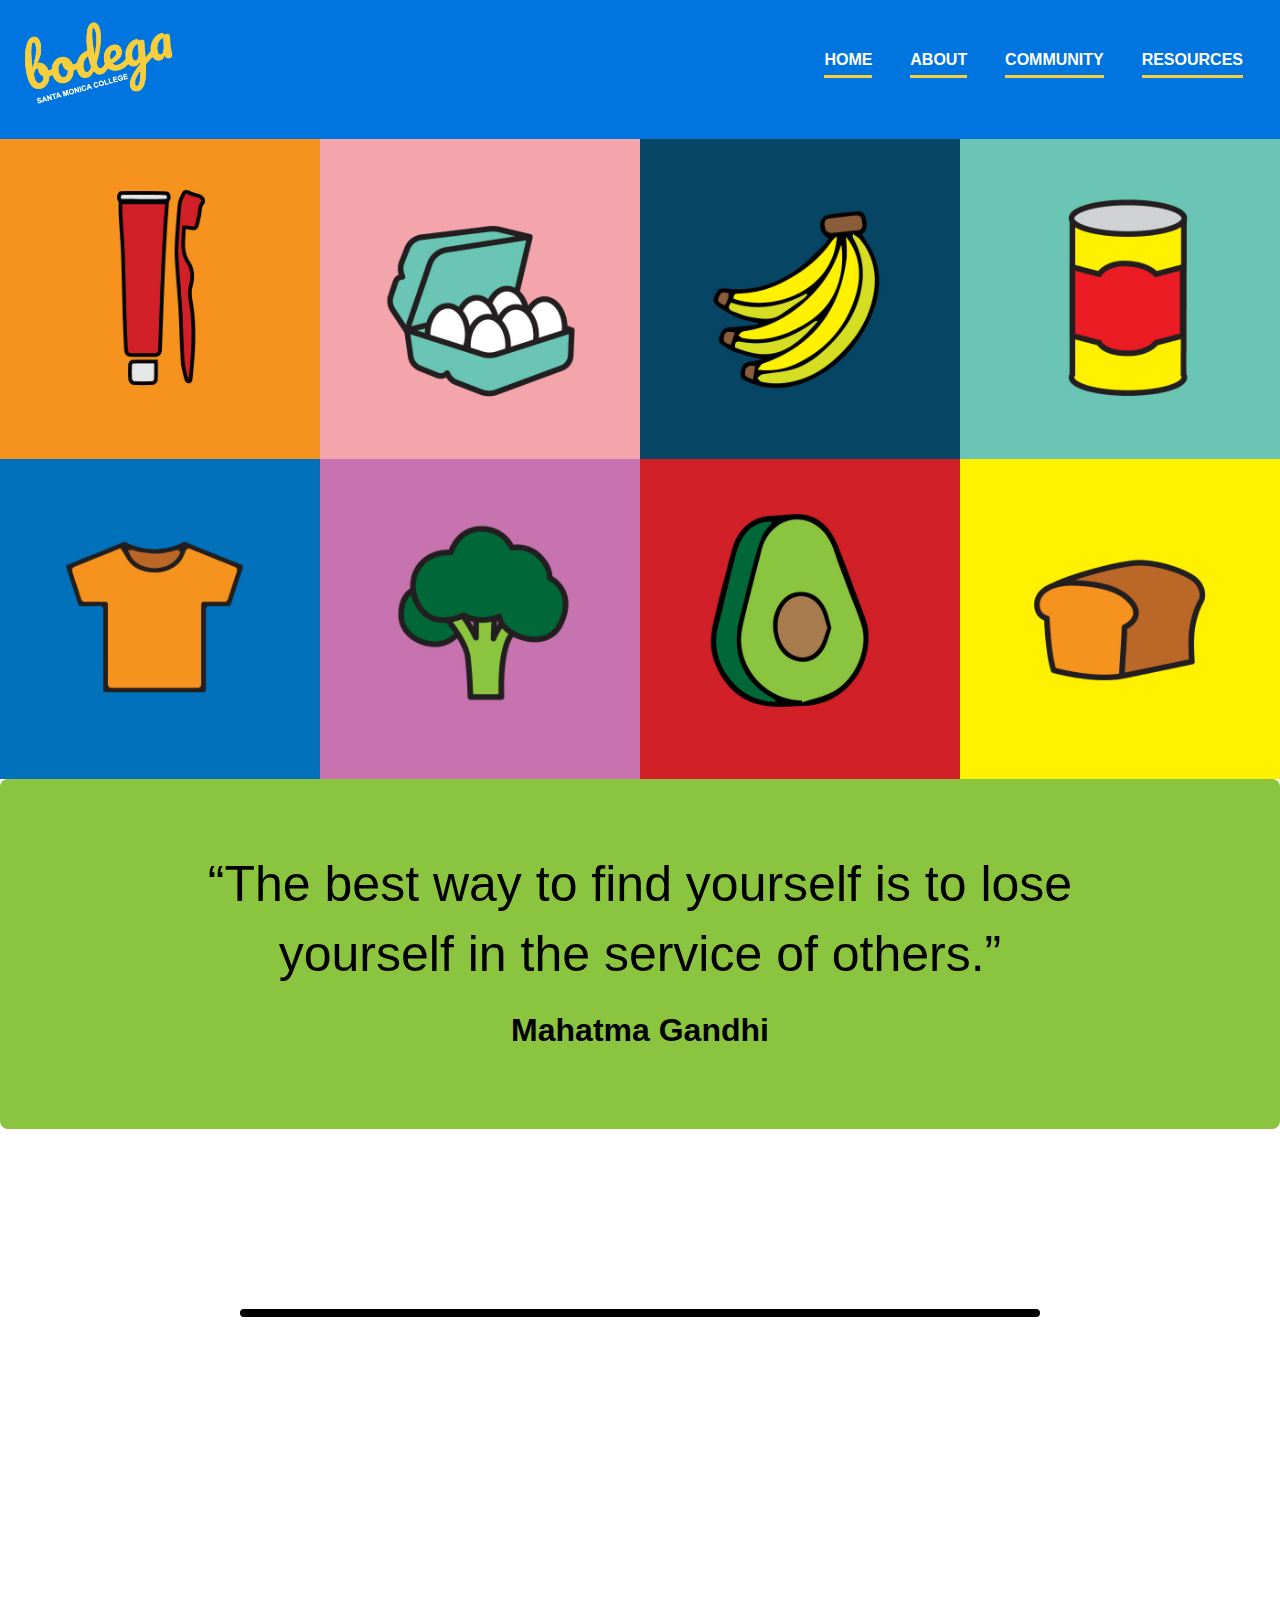
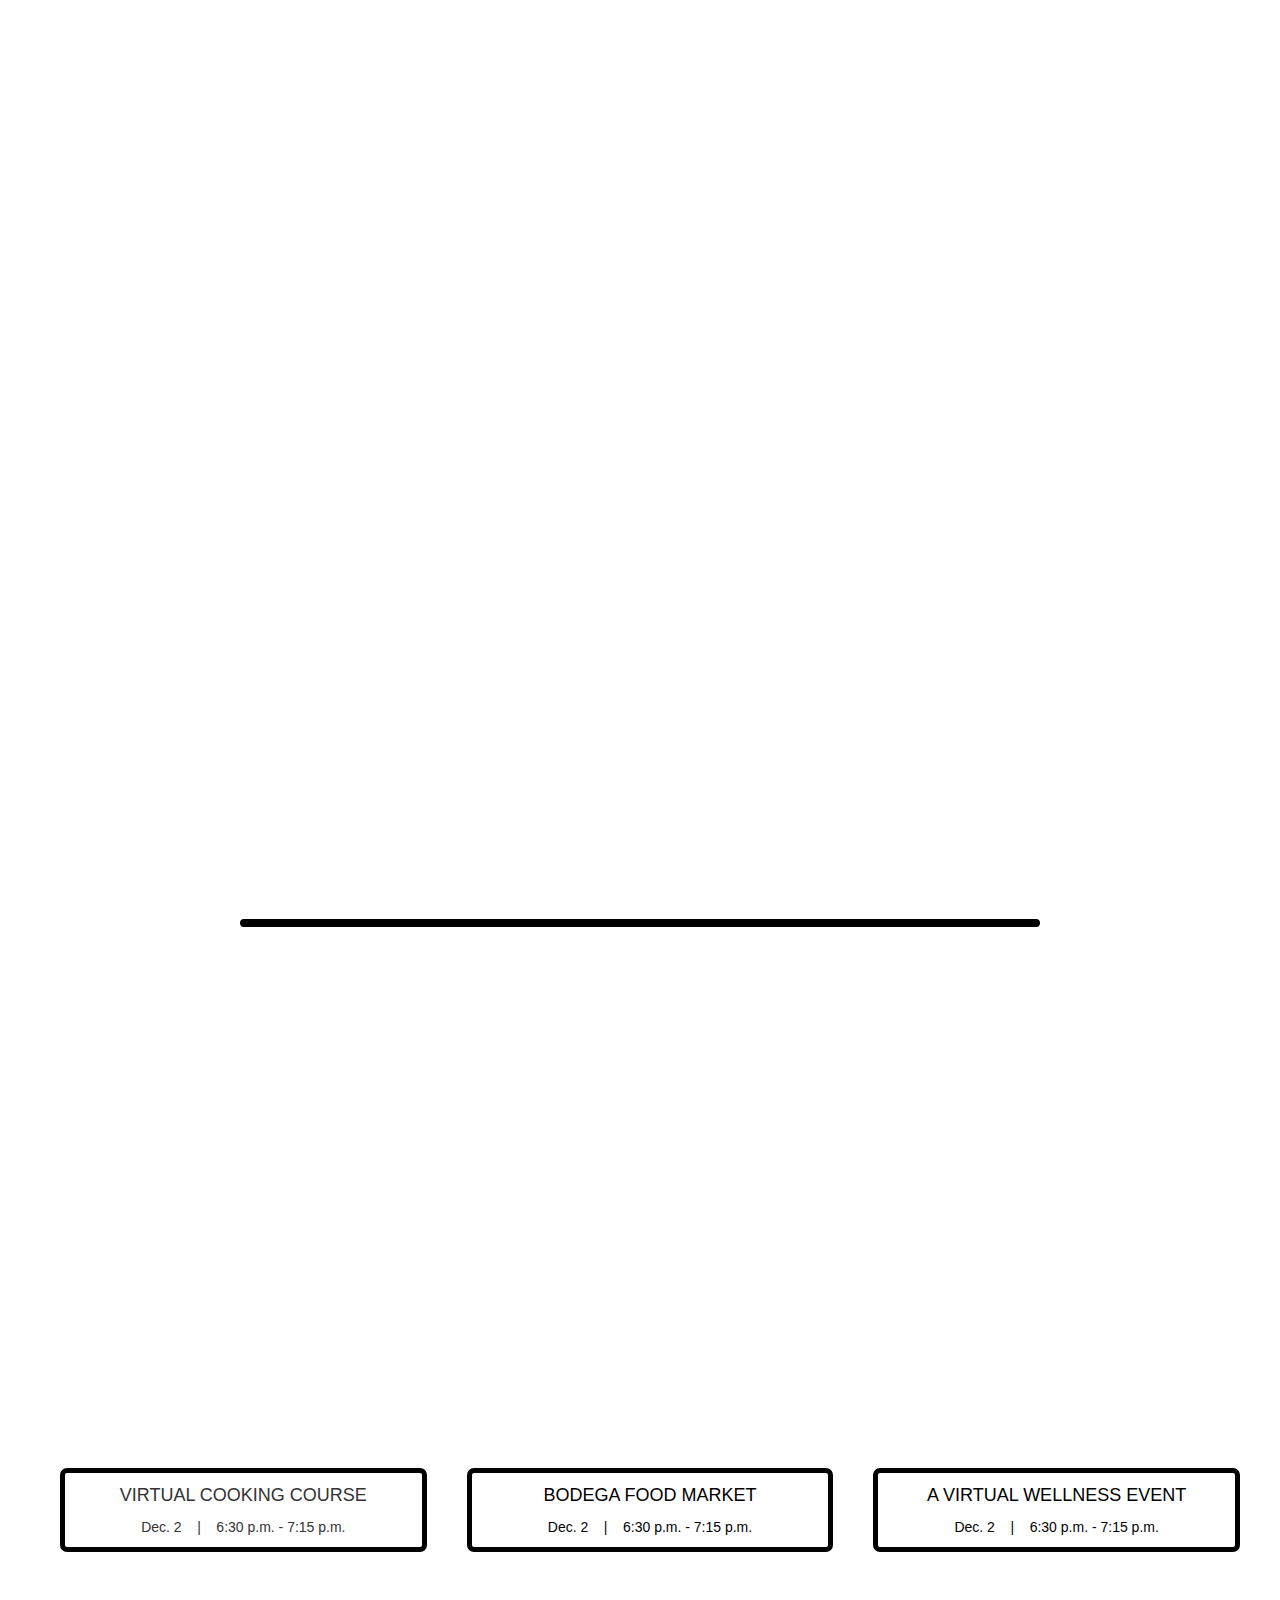
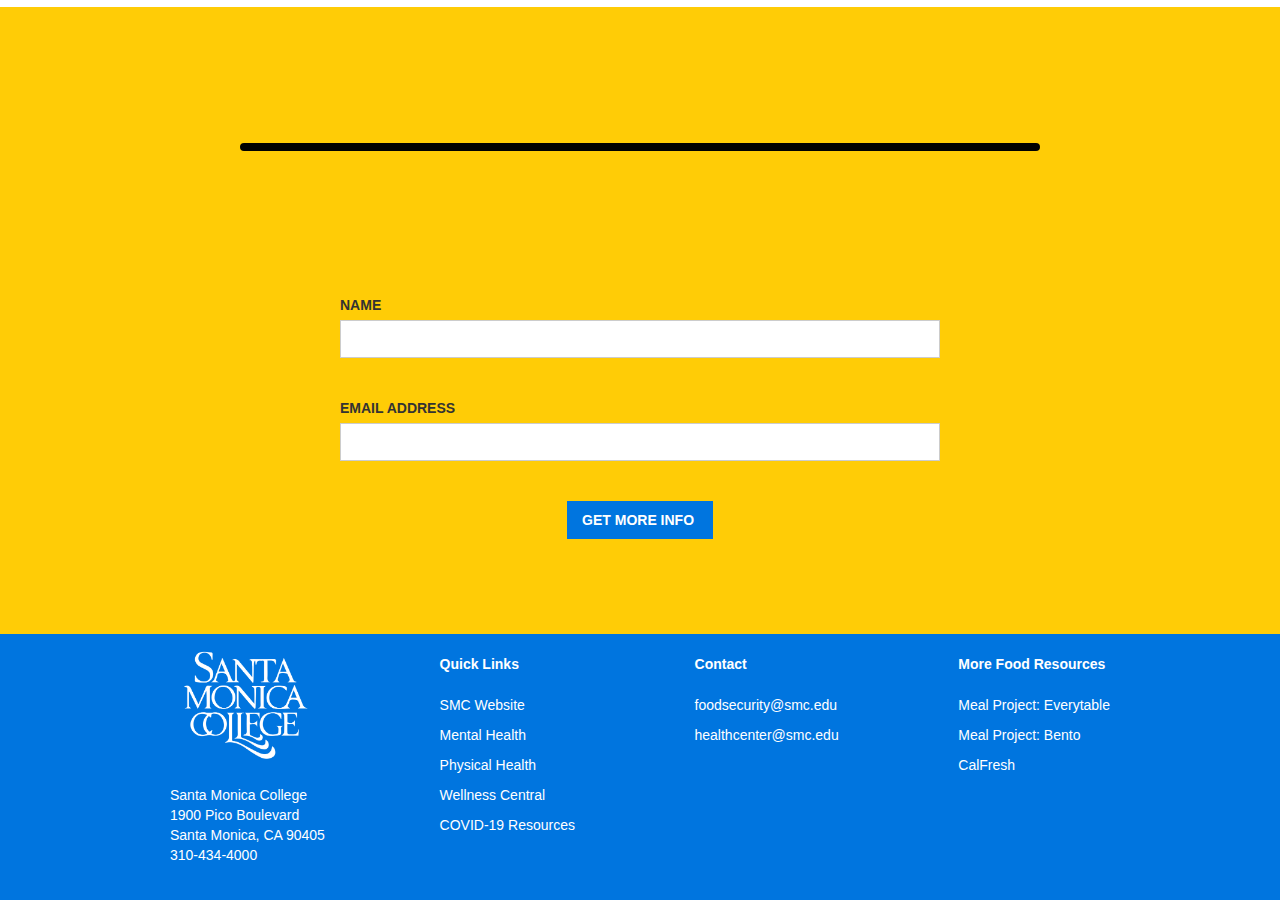
==== commit 516e7ba0: "remove é from image name" ====
--- a/community.html
+++ b/community.html
@@ -91,7 +91,7 @@
 " class="circle-image">
           <h2 data-w-id="7895b97b-d1fa-7933-b0f5-e2a52ab19c89" style="opacity:0" class="heading-32">&quot;I learned about the Bodega through one of their free events. I got free groceries, pizza, and made new friends with students here at SMC.&quot;<br><span class="text-span-8">Thaddeus Basic Needs Counselor</span></h2>
         </div>
-        <div class="column-29 w-col w-col-4"><img src="images/pexels-edmond-dantès-4347366.jpg" loading="lazy" width="300" height="300" data-w-id="7895b97b-d1fa-7933-b0f5-e2a52ab19c8f" style="opacity:0" alt="student photo
+        <div class="column-29 w-col w-col-4"><img src="images/pexels-edmond-dantes-4347366.jpg" loading="lazy" width="300" height="300" data-w-id="7895b97b-d1fa-7933-b0f5-e2a52ab19c8f" style="opacity:0" alt="student photo
 " class="circle-image">
           <h2 data-w-id="7895b97b-d1fa-7933-b0f5-e2a52ab19c90" style="opacity:0" class="heading-32">&quot;Volunteering at the Bodega was a great experience. I walked away feeling like I contributed to my fellow <br>students and community.&quot;<br><span class="text-span-9">Anonymous 1st Year Student at SMC</span>‍</h2>
         </div>
@@ -205,4 +205,4 @@
   <script src="js/webflow.js" type="text/javascript"></script>
   <!-- [if lte IE 9]><script src="https://cdnjs.cloudflare.com/ajax/libs/placeholders/3.0.2/placeholders.min.js"></script><![endif] -->
 </body>
-</html>+</html>
